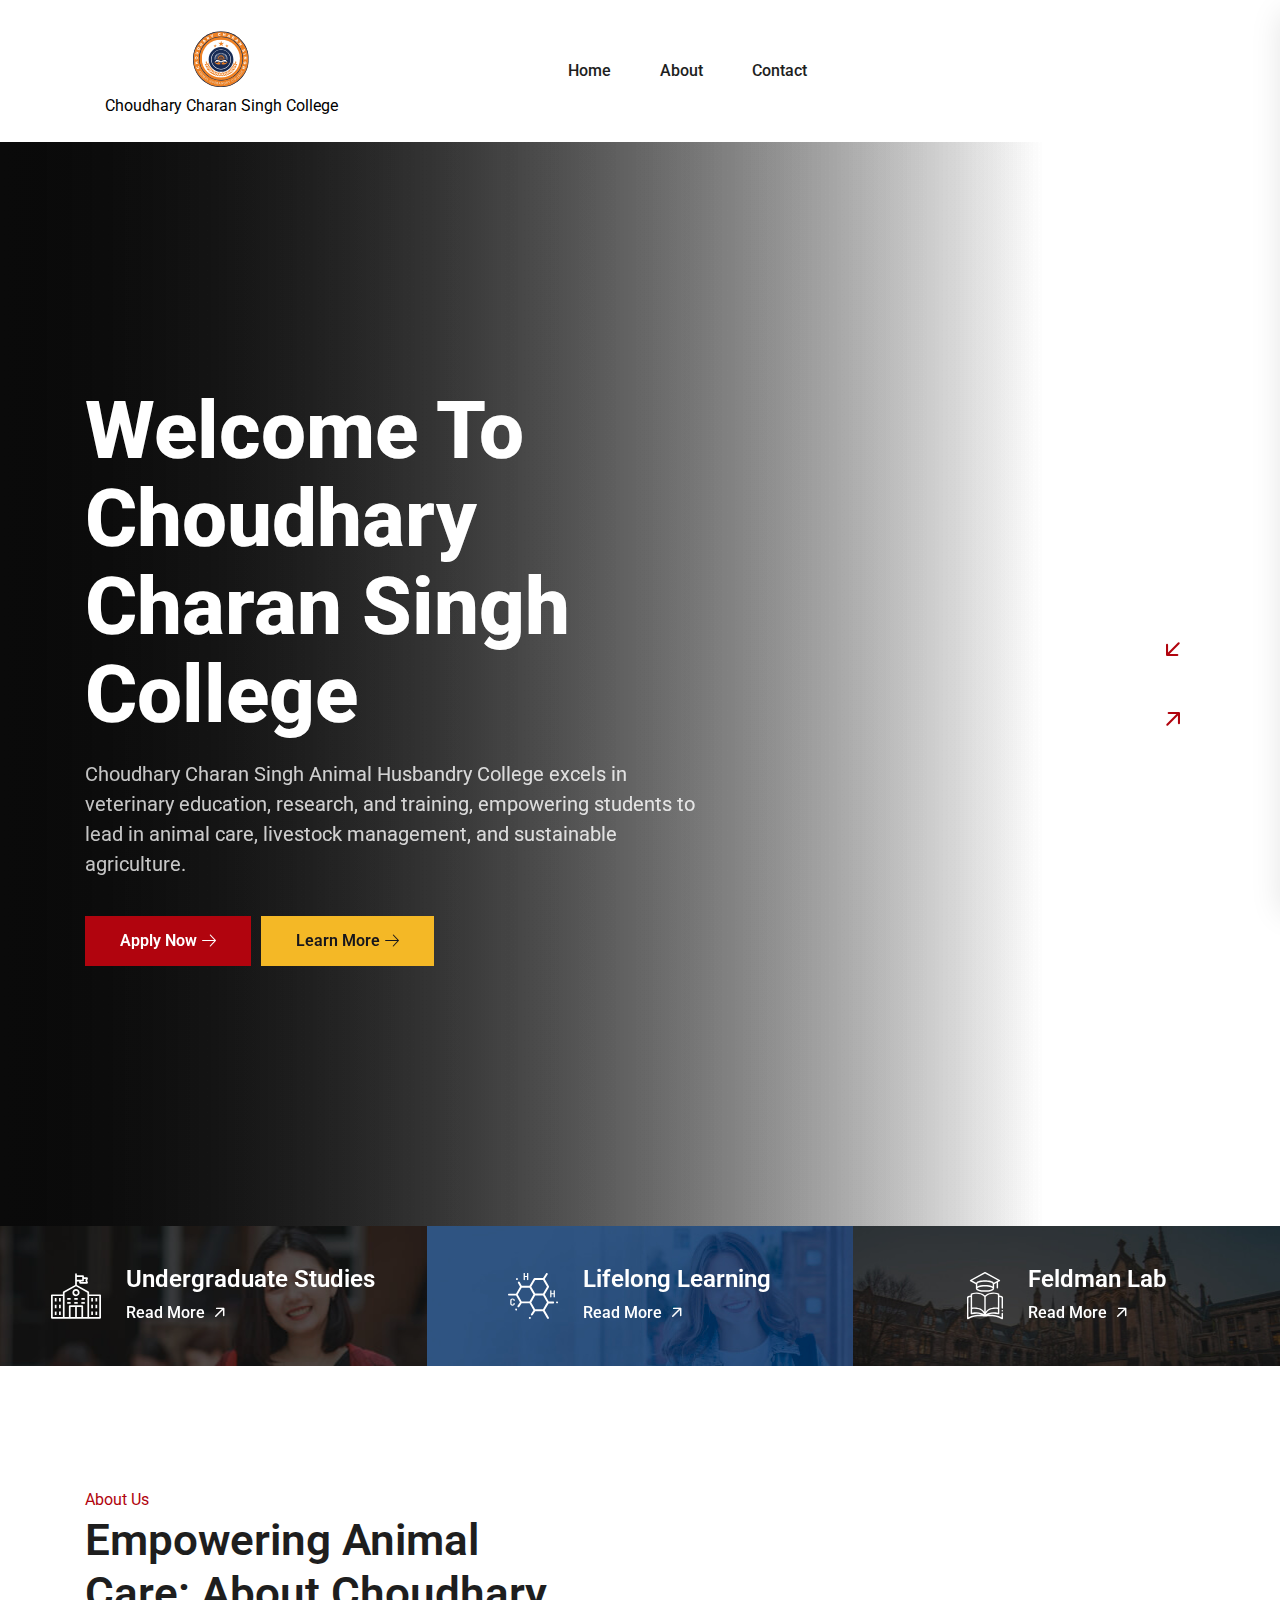
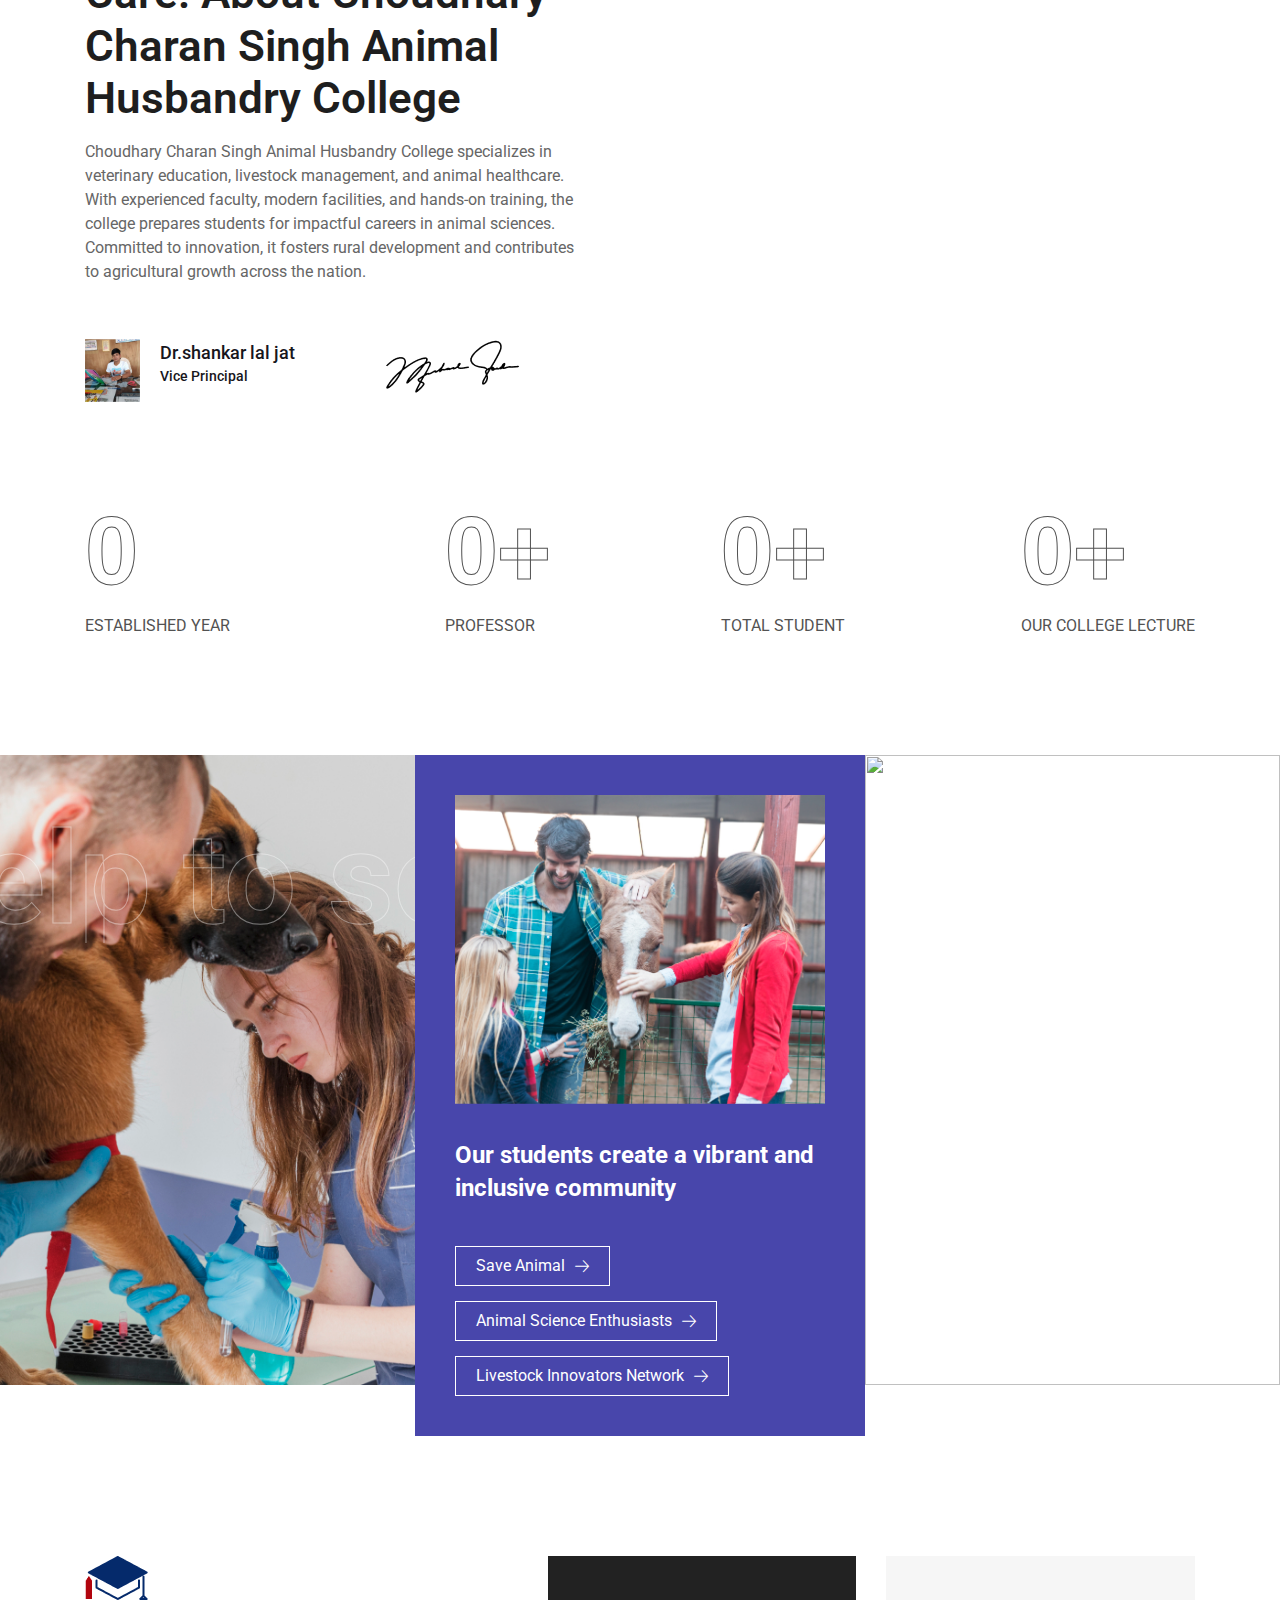
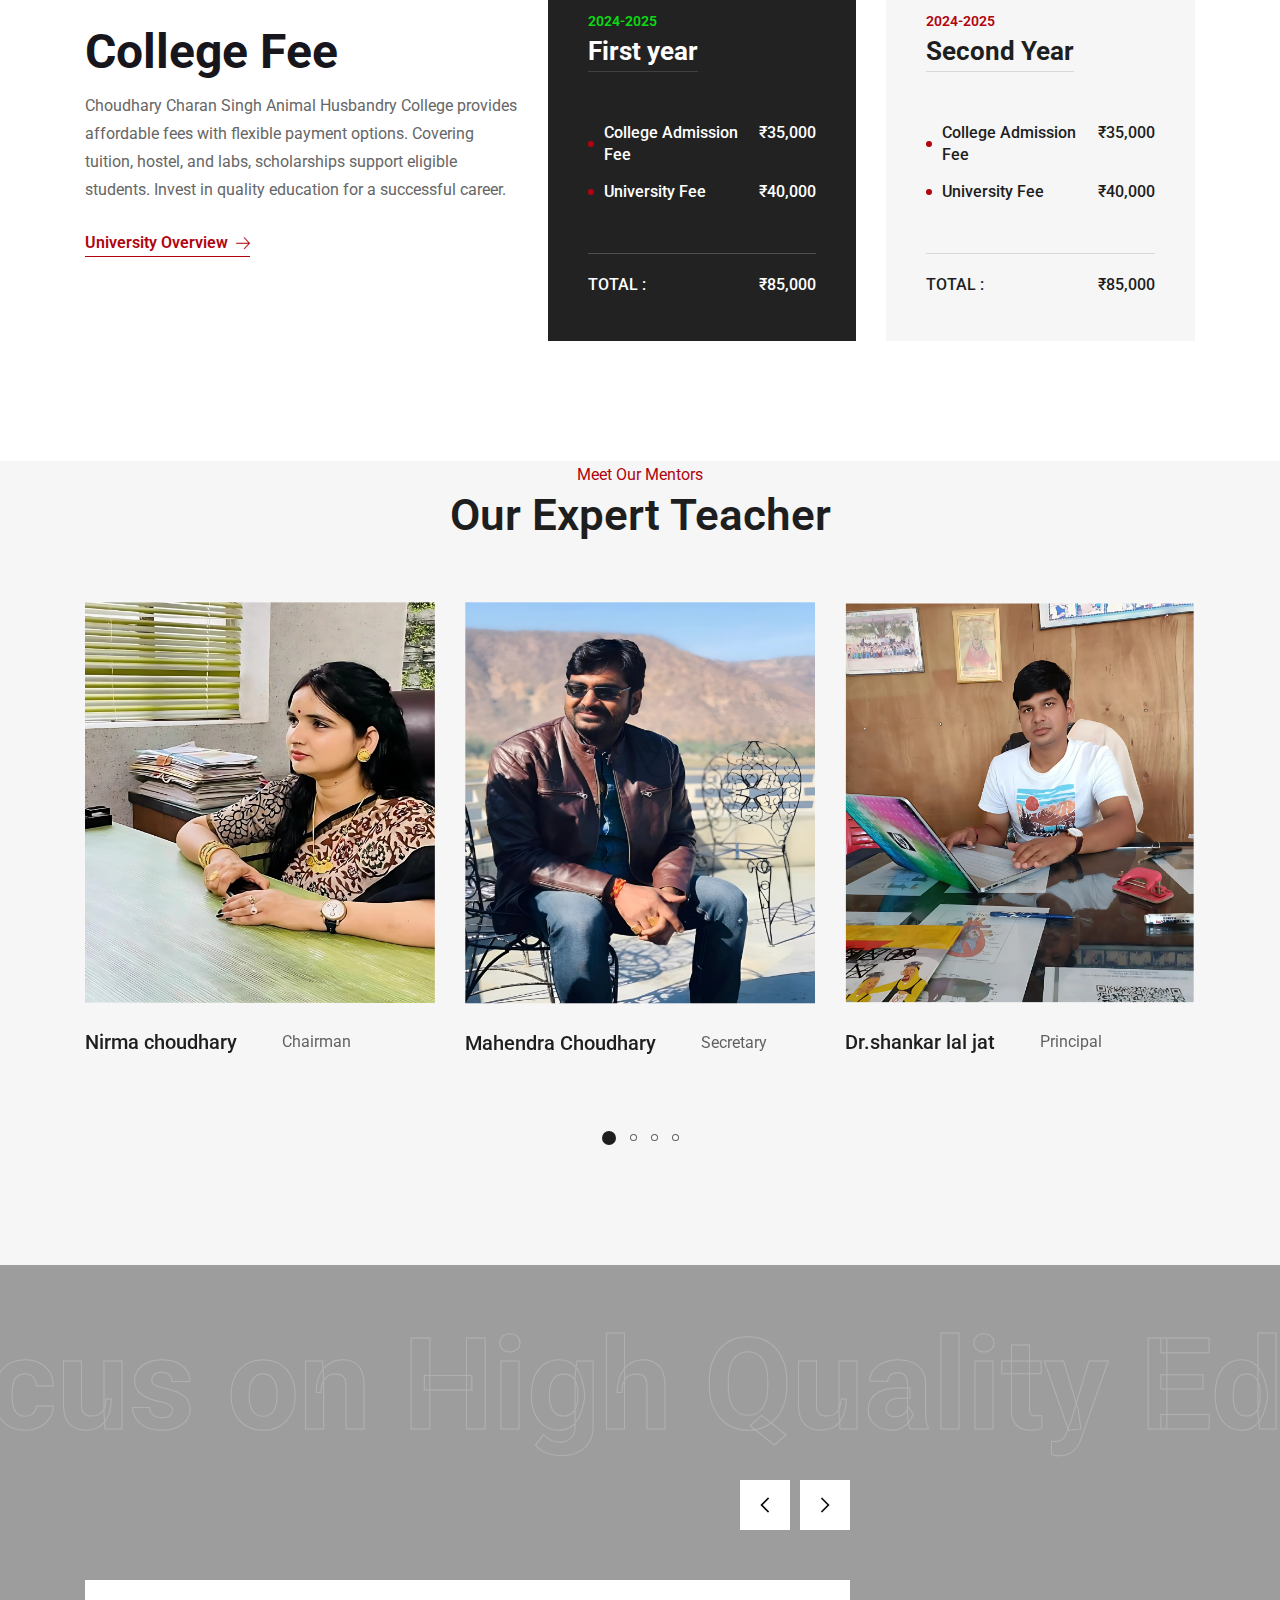
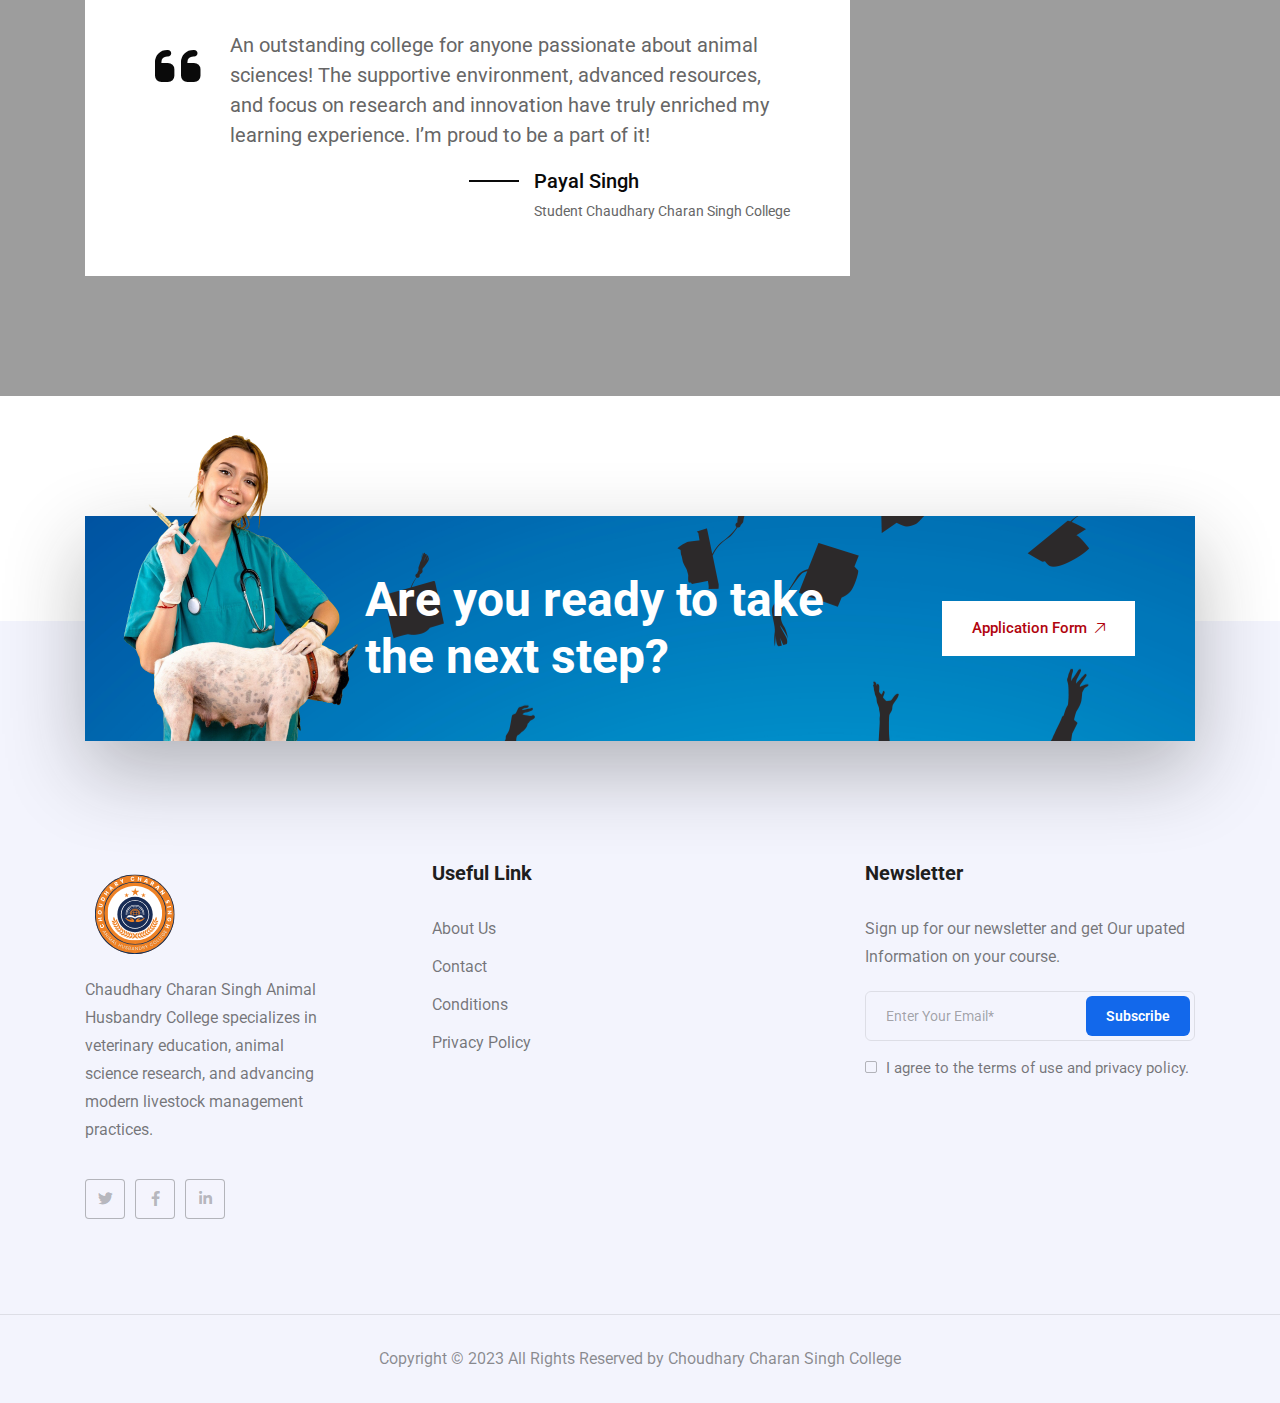
==== index.html @ c20342ef "first commit" ====
<!Doctype html>
<html class="no-js" lang="zxx">
    <head>
        <meta charset="utf-8">
        <meta http-equiv="x-ua-compatible" content="ie=edge">
        <title>School University & Online Education Template | Eduan - eLearning Education</title>
        <meta name="description" content="">
        <meta name="viewport" content="width=device-width, initial-scale=1">
		<link rel="shortcut icon" type="image/x-icon" href="assets/img/favicon.svg">
        <!-- Place favicon.ico in the root directory -->

		<!-- CSS here -->
        <link rel="stylesheet" href="assets/css/bootstrap.min.css">
        <link rel="stylesheet" href="assets/css/animate.min.css">
        <link rel="stylesheet" href="assets/css/magnific-popup.css">
        <link rel="stylesheet" href="assets/css/fontawesome-all.min.css">
        <link rel="stylesheet" href="assets/css/odometer.min.css">
        <link rel="stylesheet" href="assets/css/nice-select.css">
        <link rel="stylesheet" href="assets/css/meanmenu.css">
        <link rel="stylesheet" href="assets/css/swiper-bundle.min.css">
        <link rel="stylesheet" href="assets/css/main.css">
    </head>
     
    <body>
       <!-- sidebar-information-area-start -->
        <div class="sidebar-info side-info">
            <div class="sidebar-logo-wrapper mb-25">
                <div class="row align-items-center">
                    <div class="col-xl-6 col-8">
                        <div class="sidebar-logo">
                            <a href="index.html"><img src="assets/img/logo/logo.svg" height="50" width="50" alt="logo-img"></a>
                        </div>
                    </div>
                    <div class="col-xl-6 col-4">
                        <div class="sidebar-close-wrapper text-end">
                            <button class="sidebar-close side-info-close"><i class="fal fa-times"></i></button>
                        </div>
                    </div>
                </div>
            </div>
            <div class="sidebar-menu-wrapper fix">
                <div class="mobile-menu"></div>
            </div>
        </div>
        <div class="offcanvas-overlay"></div>
        <!-- sidebar-information-area-end -->

        <!-- header area start -->
        <header> 
            
            <div class="h2_header-area header-sticky">
                <div class="container">
                    <div class="row align-items-center">
                        <div class="col-xl-3 col-sm-7 col-6">
                            <div class="h2_header-left">
                                <div class="h2_header-logo logo">
                                    <a href="index.html"><img src="assets/img/logo/logo.svg" width="70px" height="70px" alt="">
                                        <div class="name"> Choudhary Charan Singh College</div></a>
                                
                                                                
                                </div>
                                
                            </div>
                        </div>
                        <div class="col-xl-7 d-none d-xl-block">
                            <div class="h2_header-middle">
                                <nav class="h2_main-menu mobile-menu" id="mobile-menu">
                                    <ul>
                                        <li> 
                                        <a href="index.html">Home</a></li>

                                
                                                <li><a href="about.html">About</a></li>
                            
                            
                                        <li><a href="contact.html">Contact</a></li>
                                        
                                    </ul>
                                </nav>

                                
                            </div>
                            
                        </div>
                        
                     
                    </div>
                    
                </div>
                
            </div>
        </header>
        <!-- header area end -->

        <main>
            <!-- banner area start -->
            <section class="slider-area fix">
                <div class="swiper h7_slider-active">
                    <div class="swiper-wrapper">
                        <div class="swiper-slide">
                            <div class="h7_single-banner bg-default" data-background="assets/img/about4.png">
                                <div class="container">
                                    <div class="row">
                                        <div class="col-xl-7 col-lg-8 col-md-11">
                                            <div class="h7_banner-content">
                                                <h1 class="h7_banner-content-title" data-animation="fadeInUp" data-delay="0.3s">Welcome to <br> 
                                                    Choudhary Charan Singh College</h1>
                                                <p class="h7_banner-content-text" data-animation="fadeInUp" data-delay="0.5s">Choudhary Charan Singh Animal Husbandry College excels in veterinary education, research, and training, empowering students to lead in animal care, livestock management, and sustainable agriculture.</p>
                                                <div class="h7_banner-content-btn" data-animation="fadeInUp" data-delay="0.7s">
                                                    <a href="#" class="theme-btn theme-btn-7">Apply Now<i class="fa-light fa-arrow-right"></i></a>
                                                    <a href="#" class="theme-btn theme-btn-7 theme-btn-7-yellow">Learn More<i class="fa-light fa-arrow-right"></i></a>
                                                </div>
                                            </div>
                                        </div>
                                    </div>
                                </div>
                            </div>
                        </div>
                        
                        <div class="swiper-slide">
                            <div class="h7_single-banner bg-default" data-background="assets/img/about2.jpg">
                                <div class="container">
                                    <div class="row">
                                        <div class="col-xl-7 col-lg-8 col-md-11">
                                            <div class="h7_banner-content">
                                                <h1 class="h7_banner-content-title" data-animation="fadeInUp" data-delay="0.3s">Welcome to <br> 
                                                    Choudhary Charan Singh College</h1>
                                                <p class="h7_banner-content-text" data-animation="fadeInUp" data-delay="0.5s">Choudhary Charan Singh Animal Husbandry College excels in veterinary education, research, and training, empowering students to lead in animal care, livestock management, and sustainable agriculture.</p>
                                                <div class="h7_banner-content-btn" data-animation="fadeInUp" data-delay="0.7s">
                                                    <a href="#" class="theme-btn theme-btn-7">Apply Now<i class="fa-light fa-arrow-right"></i></a>
                                                    <a href="#" class="theme-btn theme-btn-7 theme-btn-7-yellow">Learn More<i class="fa-light fa-arrow-right"></i></a>
                                                </div>
                                            </div>
                                        </div>
                                    </div>
                                </div>
                            </div>
                        </div>
                      
                    </div>
                    <div class="h7_slider-navigation d-none d-md-grid">
                        <div class="h7_slider-prev"><i class="fa-regular fa-arrow-down-left"></i>
                        </div>
                        <div class="h7_slider-next"><i class="fa-regular fa-arrow-up-right"></i>
                        </div>
                    </div>
                </div>
            </section>
            <!-- banner area end -->

            <!-- slider Dot start -->
            <section class="h7_slider-thumb">
                <div class="swiper h7_slider-active-nav">
                    <div class="swiper-wrapper">
                        <div class="swiper-slide">
                            <div class="h7_slider-thumb-item" data-background="assets/img/Pastedimage.png">
                                <div class="h7_slider-thumbs-icon">
                                    <svg width="50" height="50" viewBox="0 0 50 50" fill="none" xmlns="http://www.w3.org/2000/svg">
                                        <path d="M49.1379 23.3963H38.1121V21.267C38.1115 20.956 37.9435 20.6693 37.6724 20.517L25.8621 13.879V10.4997H28.1983V11.7842C28.1983 12.2603 28.5843 12.6463 29.0603 12.6463H36.1034C36.5795 12.6461 36.9653 12.26 36.9652 11.7839C36.9652 11.6841 36.9477 11.5851 36.9138 11.4911L36.2069 9.48249L36.9224 7.51697C37.0843 7.06924 36.8526 6.57505 36.4049 6.4132C36.311 6.37926 36.212 6.36191 36.1121 6.3618H32.9052V5.1118C32.9052 4.63572 32.5192 4.24973 32.0431 4.24973H25.8621V3.19801C25.8621 2.72193 25.4761 2.33594 25 2.33594C24.5239 2.33594 24.1379 2.72193 24.1379 3.19801V13.879L12.3276 20.5084C12.0565 20.6607 11.8885 20.9474 11.8879 21.2584V23.3877H0.862069C0.385991 23.3877 0 23.7737 0 24.2497V46.8015C0 47.2775 0.385991 47.6635 0.862069 47.6635H49.1379C49.614 47.6635 50 47.2775 50 46.8015V24.2584C50 23.7823 49.614 23.3963 49.1379 23.3963ZM32.9052 9.63766L32.8707 9.60318V8.12042H34.8362L34.4828 9.22387C34.4122 9.41589 34.4122 9.62667 34.4828 9.8187L34.8879 10.9221H29.9224V10.4997H32.0431C32.5192 10.4997 32.9052 10.1137 32.9052 9.63766ZM25.8621 5.97387H31.181V7.25835V8.77559H25.8621V5.97387ZM11.8879 45.9394H1.72414V25.1204H11.8879V45.9394ZM24.1379 45.9394H19.6121V36.0946H24.1379V45.9394ZM30.3879 45.9394H25.8621V36.0946H30.3879V45.9394ZM36.4224 45.9394H32.1121V35.2325C32.1121 34.7564 31.7261 34.3704 31.25 34.3704H18.75C18.2739 34.3704 17.8879 34.7564 17.8879 35.2325V45.9394H13.5776V21.8015L25 15.3704L36.3879 21.767L36.4224 24.2497V45.9394ZM48.2759 45.9394H38.1121V25.1204H48.2759V45.9394Z" fill="currentColor"/>
                                        <path d="M25 18.0088C23.0037 18.0135 21.3879 19.6331 21.3879 21.6295C21.3927 23.6244 23.0137 25.2377 25.0086 25.2329C27.0036 25.2282 28.6168 23.6072 28.6121 21.6122C28.6073 19.6208 26.9915 18.0088 25 18.0088ZM25 23.5088C23.9573 23.504 23.1159 22.6549 23.1207 21.6122C23.1254 20.5764 23.964 19.7377 25 19.7329C26.0441 19.7377 26.8879 20.5854 26.8879 21.6295H26.8966C26.8918 22.6722 26.0427 23.5135 25 23.5088Z" fill="currentColor"/>
                                        <path d="M5.52587 27.0176H3.80173V30.4659H5.52587V27.0176Z" fill="currentColor"/>
                                        <path d="M9.77587 27.0176H8.05173V30.4659H9.77587V27.0176Z" fill="currentColor"/>
                                        <path d="M19.6465 27.0176H16.1983V28.7417H19.6465V27.0176Z" fill="currentColor"/>
                                        <path d="M26.7241 27.0176H23.2759V28.7417H26.7241V27.0176Z" fill="currentColor"/>
                                        <path d="M33.8017 27.0176H30.3534V28.7417H33.8017V27.0176Z" fill="currentColor"/>
                                        <path d="M19.6465 31.0342H16.1983V32.7583H19.6465V31.0342Z" fill="currentColor"/>
                                        <path d="M26.7241 31.0342H23.2759V32.7583H26.7241V31.0342Z" fill="currentColor"/>
                                        <path d="M33.8017 31.0342H30.3534V32.7583H33.8017V31.0342Z" fill="currentColor"/>
                                        <path d="M5.52587 33.8018H3.80173V37.25H5.52587V33.8018Z" fill="currentColor"/>
                                        <path d="M9.77587 33.8018H8.05173V37.25H9.77587V33.8018Z" fill="currentColor"/>
                                        <path d="M5.52587 40.5947H3.80173V44.043H5.52587V40.5947Z" fill="currentColor"/>
                                        <path d="M9.77587 40.5947H8.05173V44.043H9.77587V40.5947Z" fill="currentColor"/>
                                        <path d="M41.9483 27.0176H40.2241V30.4659H41.9483V27.0176Z" fill="currentColor"/>
                                        <path d="M46.1983 27.0176H44.4741V30.4659H46.1983V27.0176Z" fill="currentColor"/>
                                        <path d="M41.9483 33.8018H40.2241V37.25H41.9483V33.8018Z" fill="currentColor"/>
                                        <path d="M46.1983 33.8018H44.4741V37.25H46.1983V33.8018Z" fill="currentColor"/>
                                        <path d="M41.9483 40.5947H40.2241V44.043H41.9483V40.5947Z" fill="currentColor"/>
                                        <path d="M46.1983 40.5947H44.4741V44.043H46.1983V40.5947Z" fill="currentColor"/>
                                    </svg>                                            
                                </div>
                                <div class="h7_slider-thumbs-info">
                                    <h4>Undergraduate Studies</h4>
                                    <a href="#">Read More<i class="fa-regular fa-arrow-up-right"></i></a>
                                </div>
                            </div>
                        </div>
                        <div class="swiper-slide">
                            <div class="h7_slider-thumb-item" data-background="assets/img/Pastedimage1.png">
                                <div class="h7_slider-thumbs-icon">
                                    <svg width="50" height="46" viewBox="0 0 50 46" fill="none" xmlns="http://www.w3.org/2000/svg">
                                        <path d="M49.023 28.4375C48.4848 28.4375 48.0461 28.875 48.0461 29.4133C48.0461 29.6742 48.1479 29.8829 48.3314 30.0675C48.5161 30.2522 48.7613 30.3162 49.0223 30.3162H49.023C49.5613 30.3162 49.9988 29.9161 50 29.3774C50 28.8384 49.5624 28.4375 49.023 28.4375Z" fill="currentColor"/>
                                        <path d="M45.1168 28.4344L40.6784 28.4317L36.7321 21.5851L40.9405 14.3066C41.1152 14.0041 41.1156 13.6318 40.9412 13.3297L36.7466 6.05392L39.6343 1.50031C39.9231 1.04446 39.7881 0.440971 39.3322 0.152199C38.8767 -0.136955 38.2732 -0.00191499 37.9841 0.453941L35.0712 5.0312L26.5961 5.01517H26.5957C26.2466 5.01517 25.9243 5.21125 25.75 5.51299L21.5385 12.7823L13.7253 12.7632L11.6913 9.03739C11.5204 8.72306 11.1912 8.52966 10.8326 8.52966C10.6705 8.52966 10.5091 8.57124 10.3657 8.64944C10.1368 8.77456 9.97009 8.98093 9.89647 9.23194C9.82246 9.48218 9.85069 9.74578 9.97582 9.97542L12.0171 13.7096L8.00781 20.6451H0.976944C0.437164 20.6451 0 21.0827 0 21.6221C0 22.1615 0.437164 22.599 0.976944 22.599H8.08487L11.9751 29.3556L9.58405 32.8026C9.43565 33.0162 9.37882 33.2779 9.42497 33.5338C9.47189 33.791 9.61533 34.0153 9.82933 34.1637C9.99336 34.2781 10.1856 34.3391 10.3851 34.3391C10.7056 34.3391 11.0065 34.1831 11.1889 33.9203L13.6677 30.3512L21.5351 30.3566L25.47 37.1822L23.0549 41.077C22.7718 41.5352 22.9134 42.1387 23.3707 42.4221C23.526 42.5178 23.7038 42.5686 23.8846 42.5686C24.2252 42.5686 24.5369 42.3958 24.7158 42.1066L27.1683 38.1493L34.9556 38.163L39.1796 45.4899C39.3608 45.8038 39.6889 45.9789 40.0269 45.9789C40.1924 45.9789 40.3603 45.937 40.514 45.8485C40.9813 45.5788 41.1419 44.9814 40.8722 44.5141L36.6795 37.2417L40.6414 30.3856L45.1157 30.3882C45.6539 30.3882 46.0915 29.9507 46.0926 29.4124C46.0926 29.1515 45.9911 28.9062 45.8065 28.7216C45.6226 28.537 45.3774 28.4355 45.1168 28.4344ZM27.1587 6.98966L35.0338 6.99462L38.9671 13.8168L35.0468 20.5971L27.1717 20.5921L23.2388 13.7695L27.1587 6.98966ZM21.5153 28.4038L13.6734 28.3989L9.74007 21.5763L13.6822 14.7591L21.5126 14.764L25.4517 21.5958L21.5153 28.4038ZM35.025 36.1904L27.1503 36.1854L23.2338 29.3918L27.1706 22.583L35.0555 22.588L38.9671 29.3728L35.025 36.1904Z" fill="currentColor"/>
                                        <path d="M8.96263 7.06668H8.96377C9.1259 7.06668 9.28726 7.01862 9.42955 6.94041C9.65919 6.81529 9.82551 6.60625 9.89952 6.356C9.97276 6.105 9.94453 5.83987 9.81941 5.61137C9.64851 5.29666 9.3193 5.10059 8.96186 5.10059C8.79974 5.10059 8.63762 5.1414 8.49495 5.22037C8.2653 5.34473 8.09822 5.55148 8.02498 5.80135C7.95173 6.05235 7.97996 6.32205 8.10508 6.55055C8.27598 6.86526 8.60519 7.06668 8.96263 7.06668Z" fill="currentColor"/>
                                        <path d="M8.71468 35.7694C8.55065 35.655 8.35801 35.5947 8.15773 35.5947C7.8373 35.5947 7.53746 35.7519 7.35474 36.0147C7.04804 36.4572 7.15752 37.0668 7.60003 37.3747C7.76406 37.4887 7.9567 37.5494 8.15697 37.5494C8.47741 37.5494 8.77724 37.3922 8.95997 37.1294C9.26667 36.6869 9.15718 36.0773 8.71468 35.7694Z" fill="currentColor"/>
                                        <path d="M22.3419 44.083C22.1867 43.9873 22.0089 43.9365 21.8281 43.9365C21.4871 43.9365 21.1765 44.1097 20.9969 44.3985C20.8592 44.6205 20.8161 44.8829 20.8756 45.1374C20.9355 45.3911 21.0907 45.607 21.3124 45.7439C21.4676 45.8393 21.6446 45.8904 21.8262 45.8904C22.1672 45.8904 22.4777 45.7172 22.6574 45.4285C22.7951 45.2064 22.8382 44.9447 22.7787 44.6907C22.7181 44.4366 22.5636 44.2211 22.3419 44.083Z" fill="currentColor"/>
                                        <path d="M15.7951 7.04967C15.9187 7.12138 16.0622 7.15724 16.238 7.15724C16.4074 7.15724 16.5653 7.12138 16.692 7.04967C16.819 6.97795 16.8918 6.88029 16.8918 6.7567V3.94031H19.041V6.7567C19.041 6.88029 19.1154 6.97795 19.2394 7.04967C19.363 7.12138 19.519 7.15724 19.6949 7.15724C19.8643 7.15724 20.0031 7.12138 20.1301 7.04967C20.2572 6.97795 20.311 6.88029 20.311 6.7567V0.403702C20.311 0.273621 20.2618 0.175583 20.1382 0.110352C20.0142 0.0455018 19.8707 0.0126953 19.6949 0.0126953C19.519 0.0126953 19.3596 0.0455018 19.2364 0.110352C19.1124 0.175583 19.041 0.273621 19.041 0.403702V2.96336H16.8922V0.403702C16.8922 0.273621 16.8175 0.175583 16.6939 0.110352C16.5703 0.0455018 16.4139 0.0126953 16.238 0.0126953C16.0622 0.0126953 15.9218 0.0455018 15.7982 0.110352C15.6742 0.175583 15.6223 0.273621 15.6223 0.403702V6.75632C15.6219 6.88029 15.6711 6.97795 15.7951 7.04967Z" fill="currentColor"/>
                                        <path d="M46.7156 17.4096C46.5916 17.3443 46.4512 17.3115 46.2754 17.3115C46.0995 17.3115 45.9355 17.3443 45.8119 17.4096C45.6879 17.4744 45.612 17.5724 45.612 17.7025V20.2538H43.4628V17.7025C43.4628 17.5724 43.3949 17.4744 43.2713 17.4096C43.1473 17.3443 42.9943 17.3115 42.8185 17.3115C42.6426 17.3115 42.4977 17.3443 42.3737 17.4096C42.2501 17.4744 42.1929 17.5724 42.1929 17.7025V24.0551C42.1929 24.1791 42.2486 24.2768 42.3722 24.3485C42.4961 24.4202 42.6426 24.4561 42.8189 24.4561C42.9879 24.4561 43.1408 24.4202 43.2679 24.3485C43.3949 24.2768 43.4628 24.1791 43.4628 24.0551V21.2307H45.612V24.0555C45.612 24.1791 45.6929 24.2768 45.8165 24.3485C45.9404 24.4202 46.0995 24.4561 46.2757 24.4561C46.4447 24.4561 46.579 24.4202 46.7057 24.3485C46.8327 24.2768 46.8819 24.1791 46.8819 24.0555V17.7025C46.8819 17.5724 46.8392 17.4744 46.7156 17.4096Z" fill="currentColor"/>
                                        <path d="M4.52193 26.5381C4.69778 26.5381 4.84389 26.5625 4.97435 26.6113C5.10481 26.6602 5.19904 26.7189 5.26427 26.7872C5.3295 26.8559 5.38138 26.9406 5.4241 27.0416C5.46606 27.1427 5.49162 27.224 5.50116 27.2858C5.51108 27.348 5.51871 27.4212 5.52519 27.5059C5.53168 27.7729 5.74339 27.9064 6.16034 27.9064C6.38846 27.9064 6.55135 27.8626 6.649 27.7744C6.74666 27.6863 6.79549 27.5219 6.79549 27.2808C6.79549 26.7208 6.57881 26.2711 6.14546 25.9323C5.71211 25.5936 5.15364 25.4238 4.46928 25.4238C3.79828 25.4238 3.26765 25.605 2.85071 25.9663C2.43376 26.3279 2.23883 26.8932 2.23883 27.6619V30.389C2.23883 31.1577 2.43224 31.723 2.84613 32.0847C3.25964 32.4459 3.79523 32.6271 4.46661 32.6271C5.15707 32.6271 5.71555 32.4509 6.1489 32.0992C6.58224 31.7475 6.79739 31.2782 6.79739 30.6919C6.79739 30.4508 6.7459 30.2864 6.64481 30.1983C6.54372 30.1106 6.37892 30.0663 6.1508 30.0663C5.75331 30.0663 5.54465 30.1998 5.52519 30.4669C5.51871 30.6038 5.50383 30.7198 5.48132 30.814C5.45844 30.9086 5.41571 31.0162 5.35391 31.1367C5.29211 31.2573 5.19102 31.35 5.05103 31.4152C4.91103 31.4804 4.75005 31.5128 4.54138 31.5128C3.84406 31.5128 3.50912 31.1382 3.50912 30.389V27.6623C3.50874 26.9131 3.83757 26.5381 4.52193 26.5381Z" fill="currentColor"/>
                                    </svg>                                     
                                </div>
                                <div class="h7_slider-thumbs-info">
                                    <h4>Lifelong Learning</h4>
                                    <a href="#">Read More<i class="fa-regular fa-arrow-up-right"></i></a>
                                </div>
                            </div>
                        </div>
                        <div class="swiper-slide">
                            <div class="h7_slider-thumb-item" data-background="assets/img/Pastedimage2.png">
                                <div class="h7_slider-thumbs-icon">
                                    <svg width="36" height="48" viewBox="0 0 36 48" fill="none" xmlns="http://www.w3.org/2000/svg">
                                        <path d="M3.19926 9.13782L8.8663 12.1917V16.0201C8.8663 16.075 8.8859 16.1237 8.89765 16.1751C8.88554 16.2552 8.8663 16.3331 8.8663 16.4164C8.8663 18.7171 13.6011 19.7647 18.0001 19.7647C22.3991 19.7647 27.1339 18.7171 27.1339 16.4164C27.1339 16.3333 27.1146 16.2553 27.1025 16.1754C27.1144 16.1239 27.1339 16.0752 27.1339 16.0203V12.1919L29.656 10.8327V15.7676C29.656 16.1612 29.9761 16.4808 30.3692 16.4808C30.7623 16.4808 31.0824 16.1612 31.0824 15.7676V10.0775C31.0824 10.0733 31.0801 10.0695 31.0799 10.0654L32.8009 9.13799C33.0323 9.0144 33.1765 8.7722 33.1765 8.51003C33.1765 8.24786 33.0321 8.00673 32.8009 7.88206L18.3374 0.086276C18.1287 -0.0287587 17.8713 -0.0287587 17.6625 0.086276L3.19926 7.88206C2.96789 8.00655 2.82361 8.24786 2.82361 8.50985C2.82361 8.77184 2.96789 9.01422 3.19926 9.13782ZM25.7077 14.5132C23.9738 13.532 20.9173 13.0679 18.0003 13.0679C15.0832 13.0679 12.0265 13.532 10.2929 14.5132V11.5953C10.2929 11.0205 12.9142 9.67429 18.0003 9.67429C23.0863 9.67429 25.7077 11.0206 25.7077 11.5953V14.5132ZM18.0003 18.3383C12.9141 18.3383 10.2929 16.991 10.2929 16.4164C10.2929 15.8418 12.9141 14.4943 18.0003 14.4943C23.0865 14.4943 25.7077 15.8416 25.7077 16.4162C25.7077 16.9909 23.0865 18.3383 18.0003 18.3383ZM18.0003 1.52412L30.9609 8.51003L26.8686 10.7155C25.8241 9.02831 21.7913 8.24786 18.0003 8.24786C14.2092 8.24786 10.1767 9.02831 9.13206 10.7153L5.03959 8.50985L18.0003 1.52412Z" fill="currentColor"/>
                                        <path d="M35.0125 38.1708C34.9419 38.206 34.854 38.2595 34.7833 38.3121C34.6592 38.4533 34.5884 38.6299 34.5884 38.8236C34.5884 39.0001 34.659 39.1767 34.7833 39.318C34.9246 39.4584 35.1004 39.529 35.2951 39.529C35.471 39.529 35.6485 39.4584 35.7899 39.318C35.9295 39.1767 36.0001 39.0001 36.0001 38.8236C36.0001 38.6297 35.9295 38.4532 35.7899 38.3121C35.5952 38.1182 35.278 38.0648 35.0125 38.1708Z" fill="currentColor"/>
                                        <path d="M35.2895 40.7599C34.898 40.7599 34.5793 41.0803 34.5793 41.4749V45.3109C30.1357 42.8511 24.6104 42.6067 21.1608 42.7542C23.3731 41.8438 26.8724 41.0937 31.4199 42.3471C31.6364 42.4082 31.8615 42.3601 32.0366 42.2257C32.2132 42.0903 32.3172 41.8799 32.3172 41.6573V25.0535C33.4452 25.1316 34.2116 25.4529 34.5793 25.663V36.0962C34.5793 36.4908 34.898 36.8112 35.2895 36.8112C35.6809 36.8112 35.9996 36.4908 35.9996 36.0962V25.2779C35.9996 25.0622 35.9026 24.8588 35.7364 24.7227C35.6818 24.6778 34.494 23.7546 32.3173 23.6167V22.2111C32.3173 21.9291 32.1528 21.6741 31.8982 21.559C31.8174 21.5198 23.9847 18.0987 17.9998 23.592C12.0166 18.1021 4.18424 21.5223 4.10159 21.559C3.84689 21.6743 3.68248 21.9291 3.68248 22.2111V23.6158C1.5085 23.7515 0.319436 24.6778 0.263211 24.7227C0.0968416 24.859 0 25.0622 0 25.2779V46.5792C0 46.843 0.14544 47.0856 0.375838 47.2095C0.479775 47.2662 0.595772 47.2942 0.710173 47.2942C0.846923 47.2942 0.985623 47.254 1.10339 47.1746C7.51394 42.8663 17.7886 44.4455 17.8891 44.4613C17.9115 44.4654 17.9324 44.4573 17.9546 44.4591C17.97 44.46 17.9847 44.4691 18 44.4691C18.0158 44.4691 18.0305 44.46 18.0461 44.459C18.0681 44.4573 18.0889 44.465 18.1109 44.4613C18.213 44.4455 28.4878 42.8681 34.8966 47.1746C35.0144 47.254 35.1529 47.2942 35.2898 47.2942C35.4042 47.2942 35.5202 47.2663 35.6242 47.2095C35.8546 47.0856 36 46.8428 36 46.5792V41.4747C35.9996 41.0803 35.6811 40.7599 35.2895 40.7599ZM5.10265 36.9667C13.9919 36.0077 16.4559 40.389 17.0887 42.2781C15.5946 41.4093 12.9311 40.2543 9.2805 40.2543C8.004 40.2543 6.60795 40.3957 5.10265 40.7406V36.9667ZM18.9104 42.2809C19.5427 40.3934 22.0069 36.008 30.897 36.9667V40.7406C25.0806 39.4069 20.9248 41.108 18.9104 42.2809ZM30.897 22.6949V35.5348C23.7619 34.8064 20.3265 37.3668 18.71 39.6786V24.8504C23.3503 20.3307 29.2739 22.0871 30.897 22.6949ZM17.2896 24.8502V39.6847C15.6721 37.3724 12.2351 34.8078 5.10265 35.5346V22.6947C6.72732 22.0871 12.6512 20.3325 17.2896 24.8502ZM1.42017 45.3109V25.6639C1.79033 25.4516 2.56205 25.1318 3.6823 25.0535V41.6573C3.6823 41.8799 3.78623 42.0903 3.96289 42.2257C4.13777 42.3601 4.36817 42.4082 4.57959 42.3471C9.12833 41.092 12.6295 41.8436 14.8422 42.7553C11.3924 42.6077 5.86443 42.8513 1.42017 45.3109Z" fill="currentColor"/>
                                    </svg>                              
                                </div>
                                <div class="h7_slider-thumbs-info">
                                    <h4>Feldman Lab</h4>
                                    <a href="#">Read More<i class="fa-regular fa-arrow-up-right"></i></a>
                                </div>
                            </div>
                        </div>
                        <div class="swiper-slide">
                            <div class="h7_slider-thumb-item" data-background="assets/img/Pastedimage3.png">
                                <div class="h7_slider-thumbs-icon">
                                    <svg width="46" height="46" viewBox="0 0 46 46" fill="none" xmlns="http://www.w3.org/2000/svg">
                                        <path d="M42.2023 21.4688H38.8682V20.3512C38.8682 19.3377 38.1755 18.4824 37.1845 18.2713C36.3193 18.0862 35.4451 17.9353 34.5763 17.8194V13.2975L42.939 10.1809C43.656 9.91673 44.0836 9.37138 44.0836 8.7227C44.0836 8.07852 43.6569 7.53407 42.9417 7.26544L23.8571 0.154307C23.3046 -0.0514355 22.6954 -0.0514355 22.1429 0.154307L3.06006 7.26544L3.05826 7.26634C2.34221 7.53497 1.91455 8.07942 1.91455 8.7236C1.91455 9.37138 2.34311 9.91673 3.05916 10.1809L4.21635 10.6121V13.1161C3.45627 13.4063 2.91541 14.1421 2.91541 15.0028C2.91541 15.5958 3.17236 16.1285 3.58115 16.4987L2.6351 18.8175C2.48686 19.1769 2.48686 19.5902 2.6333 19.946C2.81928 20.4051 3.21189 20.6899 3.65842 20.6899H6.20998C6.59182 20.6899 6.93412 20.4806 7.14076 20.1338C7.13357 20.2056 7.12908 20.2775 7.12908 20.3512V21.4688H3.80037C2.90553 21.4688 2.17779 22.1957 2.17779 23.0887V44.3772C2.17779 45.272 2.90553 45.9998 3.80037 45.9998H42.2032C43.0962 45.9998 43.8231 45.272 43.8231 44.3772V23.0887C43.8222 22.1957 43.0953 21.4688 42.2023 21.4688ZM36.8853 19.6756C37.2124 19.7456 37.4325 20.017 37.4325 20.3512V38.965C37.4325 39.1851 37.3498 39.3603 37.1818 39.4996C37.012 39.6388 36.8242 39.6856 36.6077 39.6433C32.2278 38.7871 27.8947 38.8428 23.7187 39.8077V24.9548C26.4104 24.9018 29.1022 24.546 31.8244 23.8856C33.4461 23.4912 34.5781 22.051 34.5781 20.3835V19.2677C35.3463 19.3755 36.1199 19.512 36.8853 19.6756ZM8.56748 20.3512C8.56748 20.017 8.7876 19.7456 9.11463 19.6756C9.881 19.512 10.6546 19.3755 11.4245 19.2686V20.3817C11.4245 22.0528 12.5583 23.493 14.1818 23.8838C16.9095 24.5433 19.5985 24.8991 22.2812 24.9548V39.8077C18.1044 38.8437 13.7721 38.788 9.39494 39.6442C9.17393 39.6874 8.99064 39.6415 8.82084 39.5023C8.65014 39.3612 8.56748 39.186 8.56748 38.9659V20.3512ZM33.1415 20.3835C33.1415 21.4024 32.4758 22.2487 31.4848 22.4895C28.6574 23.1759 25.8651 23.5209 23.0692 23.5245C23.0467 23.5227 23.0233 23.5209 23 23.5209C22.9784 23.5209 22.9569 23.5227 22.9353 23.5245C20.1474 23.5173 17.3551 23.1723 14.5196 22.4868C13.5278 22.2478 12.862 21.4015 12.862 20.3808V18.4465C12.862 18.4456 12.862 18.4456 12.862 18.4447V13.8321L22.1438 17.292C22.4205 17.3953 22.7107 17.4465 23.0009 17.4465C23.2911 17.4465 23.5813 17.3953 23.858 17.292L33.1424 13.8321V20.3835H33.1415ZM3.36463 8.7236C3.39248 8.69665 3.45357 8.65173 3.56229 8.6104L22.6442 1.50017C22.8733 1.41481 23.1258 1.41481 23.3549 1.50017L42.4386 8.6104C42.5482 8.65173 42.6093 8.69665 42.6353 8.7236C42.6093 8.74966 42.5491 8.79368 42.4395 8.83411L23.3558 15.947C23.1267 16.0324 22.8742 16.0324 22.6451 15.947L5.36096 9.50434C5.25584 9.42708 5.13006 9.37767 4.9917 9.36688L3.55959 8.83321C3.45268 8.79368 3.39248 8.74966 3.36463 8.7236ZM4.936 14.4197C5.25584 14.4197 5.51639 14.6811 5.51639 15.0028C5.51639 15.3226 5.25584 15.5832 4.936 15.5832C4.61436 15.5832 4.35291 15.3226 4.35291 15.0028C4.35291 14.6811 4.61436 14.4197 4.936 14.4197ZM4.00971 19.2533L4.92072 17.0198H4.936C4.936 17.0198 4.94588 17.0198 4.95127 17.0198L5.86229 19.2533H4.00971ZM7.236 18.8193L6.28904 16.4969C6.69693 16.1276 6.95299 15.594 6.95299 15.0028C6.95299 14.1421 6.41303 13.4063 5.65385 13.1161V11.1467L11.4245 13.2975V17.8185C10.5548 17.9344 9.67975 18.0853 8.81455 18.2704C8.14971 18.4124 7.62143 18.8436 7.34381 19.4177C7.3492 19.2138 7.31416 19.0089 7.236 18.8193ZM42.3856 44.3772C42.3856 44.4778 42.302 44.5632 42.2023 44.5632H3.80037C3.69975 44.5632 3.61439 44.4778 3.61439 44.3772V23.0887C3.61439 22.9908 3.70154 22.9054 3.80037 22.9054H7.13178V38.965C7.13178 39.6119 7.4067 40.1959 7.90982 40.6109C8.41025 41.0197 9.03557 41.177 9.67166 41.053C14.0345 40.1995 18.3452 40.2938 22.4852 41.3324C22.6586 41.3755 22.8293 41.3971 23.0009 41.3971C23.1725 41.3971 23.3441 41.3755 23.5193 41.3324C27.6593 40.2938 31.97 40.1995 36.3319 41.053C36.9662 41.1779 37.5915 41.0206 38.0937 40.6091C38.5933 40.1959 38.8691 39.6128 38.8691 38.965V22.9054H42.2032C42.3029 22.9054 42.3865 22.989 42.3865 23.0887V44.3772H42.3856ZM10.4928 27.3159C10.4362 26.9233 10.7094 26.5594 11.102 26.5028C12.7237 26.2701 14.357 26.1641 15.9562 26.1874C16.3524 26.1928 16.6696 26.5199 16.6642 26.9161C16.6588 27.3132 16.33 27.6258 15.9356 27.624C14.4109 27.6016 12.853 27.7031 11.3059 27.925C11.2718 27.9295 11.2367 27.9322 11.2035 27.9322C10.8513 27.9331 10.544 27.6743 10.4928 27.3159ZM10.4928 31.2402C10.4362 30.8476 10.7094 30.4838 11.102 30.4281C14.0147 30.0112 16.9229 30.004 19.7467 30.4047C20.1394 30.4604 20.4125 30.8243 20.3568 31.2169C20.3011 31.6095 19.9372 31.8826 19.5446 31.8269C16.8556 31.4451 14.083 31.4523 11.305 31.8494C11.2709 31.8539 11.2367 31.8566 11.2026 31.8566C10.8513 31.8575 10.544 31.5987 10.4928 31.2402ZM10.4928 35.1619C10.4371 34.7693 10.7103 34.4054 11.1029 34.3497C14.0183 33.9356 16.9265 33.9284 19.7476 34.3291C20.1403 34.3848 20.4134 34.7486 20.3577 35.1413C20.302 35.5339 19.9381 35.8079 19.5455 35.7513C16.8592 35.3695 14.0866 35.3766 11.305 35.772C11.2709 35.7765 11.2367 35.7791 11.2035 35.7791C10.8504 35.7791 10.5431 35.5204 10.4928 35.1619ZM34.898 26.5037C35.2906 26.5594 35.5637 26.9233 35.5071 27.3159C35.4559 27.6743 35.1487 27.9331 34.7974 27.9331C34.7632 27.9331 34.7291 27.9304 34.6949 27.9259C33.146 27.7049 31.5971 27.6034 30.0913 27.6222C29.6951 27.6249 29.369 27.3105 29.3636 26.9134C29.3582 26.5172 29.6754 26.191 30.0725 26.1856C31.6528 26.165 33.2754 26.2719 34.898 26.5037ZM25.6432 31.2169C25.5875 30.8243 25.8606 30.4604 26.2532 30.4047C29.077 30.0031 31.9862 30.0112 34.898 30.4281C35.2906 30.4847 35.5637 30.8476 35.5071 31.2402C35.4559 31.5987 35.1487 31.8566 34.7974 31.8566C34.7632 31.8566 34.7291 31.8539 34.6949 31.8494C31.917 31.4523 29.1444 31.4442 26.4554 31.8269C26.0628 31.8835 25.6989 31.6095 25.6432 31.2169ZM35.5071 35.1619C35.4559 35.5204 35.1487 35.7791 34.7974 35.7791C34.7641 35.7791 34.73 35.7765 34.6958 35.772C31.9143 35.3766 29.1417 35.3704 26.4554 35.7513C26.0628 35.8079 25.6989 35.5339 25.6432 35.1413C25.5875 34.7486 25.8606 34.3848 26.2532 34.3291C29.0734 33.9284 31.9826 33.9356 34.898 34.3497C35.2906 34.4054 35.5637 34.7693 35.5071 35.1619Z" fill="currentColor"/>
                                    </svg>                                
                                </div>
                                <div class="h7_slider-thumbs-info">
                                    <h4>Graduate Studies</h4>
                                    <a href="#">Read More<i class="fa-light fa-arrow-up-right"></i></a>
                                </div>
                            </div>
                        </div>
                    </div>
                </div>
            </section>
            <!-- slider Dot end -->

            <!-- about area start -->
            <section class="h7_about-area pt-120 pb-50">
                <div class="container">
                    <div class="row">
                        <div class="col-xl-6 col-lg-6">
                            <div class="h7_about-wrap mb-50 mr-70">
                                <div class="section-area-6 mb-55">
                                    <span class="section-subtitle">About Us</span>
                                    <h2 class="section-title mb-15">Empowering Animal Care: About Choudhary Charan Singh Animal Husbandry College</h2>
                                    <p class="section-text">Choudhary Charan Singh Animal Husbandry College specializes in veterinary education, livestock management, and animal healthcare. With experienced faculty, modern facilities, and hands-on training, the college prepares students for impactful careers in animal sciences. Committed to innovation, it fosters rural development and contributes to agricultural growth across the nation.

                                    </p>
                                </div>
                                <div class="h7_about-content">
                                    <div class="h7_about-admin">
                                        <div class="h7_about-admin-img">
                                            <img src="assets/img/h3.png" alt="">
                                        </div>
                                        <div class="h7_about-admin-info">
                                            <h5>Dr.shankar lal jat</h5>
                                            <span>Vice Principal</span>
                                        </div>
                                    </div>
                                    <div class="h7_about-signature">
                                        <img src="assets/img/about/7/signature.png" alt="">
                                    </div>
                                </div>
                            </div>
                        </div>
                        <div class="col-xl-6 col-lg-6">
                            <div class="h7_about-img w_img mb-50">
                                <img src="assets/img/about3.png" alt="">
                            </div>
                        </div>
                    </div>
                </div>
            </section>
            <!-- about area end -->

          
            <!-- Program area end -->

            <!-- apply area start -->
           
            <!-- apply area end -->

            <!-- counter area start -->
            <div class="h7_counter-area pb-105">
                <div class="container">
                    <div class="row justify-content-center">
                        <div class="col-xl-3 col-lg-4 col-md-6 col-sm-6">
                            <div class="h7_counter-item justify-content-xl-start justify-content-center mb-10">
                                <div class="h7_counter-info">
                                    <h3 class="h7_counter-info-title">
                                        <span class="odometer count_one" data-count="2025">00</span>
                                    </h3>
                                    <span class="h7_counter-info-text">Established year</span>
                                </div>
                            </div>
                        </div>
                        <div class="col-xl-3 col-lg-4 col-md-6 col-sm-6">
                            <div class="h7_counter-item justify-content-center mb-10">
                                <div class="h7_counter-info">
                                    <h3 class="h7_counter-info-title">
                                        <span class="odometer count_one" data-count="4">00</span>
                                        <span>+</span>
                                    </h3>
                                    <span class="h7_counter-info-text">Professor</span>
                                </div>
                            </div>
                        </div>
                        <div class="col-xl-3 col-lg-4 col-md-6 col-sm-6">
                            <div class="h7_counter-item justify-content-center mb-10">
                                <div class="h7_counter-info">
                                    <h3 class="h7_counter-info-title">
                                        <span class="odometer count_one" data-count="100">00</span>
                                        <span>+</span>
                                    </h3>
                                    <span class="h7_counter-info-text">Total Student</span>
                                </div>
                            </div>
                        </div>
                        <div class="col-xl-3 col-lg-4 col-md-6 col-sm-6">
                            <div class="h7_counter-item justify-content-xl-end justify-content-center mb-10">
                                <div class="h7_counter-info">
                                    <h3 class="h7_counter-info-title">
                                        <span class="odometer count_one" data-count="45">00</span>
                                        <span>+</span>
                                    </h3>
                                    <span class="h7_counter-info-text">Our College Lecture</span>
                                </div>
                            </div>
                        </div>
                    </div>
                </div>
            </div>
            <!-- counter area end -->

            <!-- campus area start -->
            <section class="h6_campus-area fix">
                <div class="h6_campus-wrap">
                    <div class="h6_campus-item-1">
                        <img src="assets/img/community.png" alt="">
                        <div class="campus-text-wrap">
                            <div class="campus-text-ticker" id="campus-text-ticker">
                                <h1 class="h6_campus-title">Help to society and save Animal</h1>
                            </div>
                        </div>
                    </div>
                    <div class="h6_campus-item-2">
                        <img src="assets/img/groupstudent.png">
                        <h4>Our students create a vibrant
                            and inclusive community</h4>
                        <ul>
                            <li><a href="#">Save Animal <i class="fa-light fa-arrow-right"></i></a></li>
                            <li><a href="#">Animal Science Enthusiasts <i class="fa-light fa-arrow-right"></i></a></li>
                            <li><a href="#">Livestock Innovators Network <i class="fa-light fa-arrow-right"></i></a></li>
                        </ul>
                    </div>
                    <div class="h6_campus-item-3">
                        <img src="assets/img/medialanimal.png" alt="">
                        <div class="campus-text-wrap-2">
                            <div class="campus-text-ticker-2" id="campus-text-ticker-2">
                                <h1 class="h6_campus-title">Help to society and save Animal</h1>
                            </div>
                        </div>
                    </div>
                </div>
            </section>
            <!-- campus area end -->

            <!-- tuition area start -->
            <section class="h6_tuition-area pt-120 pb-70">
                <div class="container">
                    <div class="row g-0">
                        <div class="col-xl-5">
                            <div class="h6_tuition-content mb-45">
                                <img src="assets/img/bg/tuition-logo.png" alt="">
                                <h2>College Fee</h2>
                                <p>Choudhary Charan Singh Animal Husbandry College provides affordable fees with flexible payment options. Covering tuition, hostel, and labs, scholarships support eligible students. Invest in quality education for a successful career.</p>
                                <a href="#">University Overview<i class="fa-light fa-arrow-right"></i></a>
                            </div>
                        </div>
                        <div class="col-xl-7">
                            <div class="h6_tuition-wrap mb-50">
                                <div class="h6_tuition-item">
                                    <span class="h6_tuition-item-date">2024-2025</span>
                                    <h4 class="h6_tuition-item-title">First year</h4>
                                    <ul class="h6_tuition-item-list">
                                        <li>College Admission Fee<span>₹35,000</span></li>
                                        <li>University Fee <span>₹40,000</span></li>
                                    </ul>
                                    <p class="h6_tuition-item-total"><span>Total :</span> <span>₹85,000</span></p>
                                </div>
                                <div class="h6_tuition-item h6_tuition-light">
                                    <span class="h6_tuition-item-date">2024-2025</span>
                                    <h4 class="h6_tuition-item-title">Second Year</h4>
                                    <ul class="h6_tuition-item-list">
                                        <li>College Admission Fee<span>₹35,000</span></li>
                                        <li>University Fee <span>₹40,000</span></li>
                                    </ul>
                                    <p class="h6_tuition-item-total"><span>Total :</span> <span>₹85,000</span></p>
                                </div>
                    
                            </div>
                        </div>
                    </div>
                </div>
            </section>
            <!-- tuition area end -->

            <!-- scholarship area start -->
          
            <!-- scholarship area end -->

      
            <!-- blog area end -->

           
            <!-- event area end -->

            <!-- teacher area start -->
            <section class="h3_teacher-area h6_teacher-area pt-115 pb-120">
                <div class="container">
                    <div class="row">
                        <div class="col-xl-12">
                            <div class="section-area-6 text-center mb-60">
                                <span class="section-subtitle">Meet Our Mentors</span>
                                <h2 class="section-title mb-0">Our Expert Teacher</h2>
                            </div>
                        </div>
                    </div>
                    <div class="teacher-active-7 swiper">
                        <div class="swiper-wrapper">
                            <div class="swiper-slide">
                                <div class="h3_teacher-item mb-25">
                                    <div class="h3_teacher-img w_img">
                                        <img src="assets/img/h1.png" alt="">

                                    </div>
                                    <div class="h3_teacher-content">
                                        <h5 class="h3_teacher-content-title">
                                            <a href="#">Nirma choudhary</a>
                                        </h5>
                                        <span>Chairman</span>
                                    </div>
                                </div>
                            </div>
                            <div class="swiper-slide">
                                <div class="h3_teacher-item mb-25">
                                    <div class="h3_teacher-img w_img">
                                        <img src="assets/img/h2.png" alt="">

                                    </div>
                                    <div class="h3_teacher-content">
                                        <h5 class="h3_teacher-content-title">
                                            <a href="#">Mahendra Choudhary</a>
                                        </h5>
                                        <span>Secretary</span>
                                    </div>
                                </div>
                            </div>
                            <div class="swiper-slide">
                                <div class="h3_teacher-item mb-25">
                                    <div class="h3_teacher-img w_img">
                                        <img src="assets/img/h3.png" alt="">
                                        
                                    </div>
                                    <div class="h3_teacher-content">
                                        <h5 class="h3_teacher-content-title">
                                            <a href="#">Dr.shankar lal jat</a>
                                        </h5>
                                        <span>Principal
                                        </span>
                                    </div>
                                </div>
                            </div>
                            <div class="swiper-slide">
                                <div class="h3_teacher-item mb-25">
                                    <div class="h3_teacher-img w_img">
                                        <img src="assets/img/h4.png" alt="">
                                        
                                    </div>
                                    <div class="h3_teacher-content">
                                        <h5 class="h3_teacher-content-title">
                                            <a href="#">Dharm singh choudhary</a>
                                        </h5>
                                        <span>LDC</span>
                                    </div>
                                </div>
                            </div>
                        </div>
                        <div class="teacher-pagination mt-45"></div>
                    </div>
                </div>
            </section>
            <!-- teacher area end -->

            <!-- testimonial area start -->
            <section class="h6_testimonial-area pt-120 pb-120 bg-default pt-215 pb-100 fix" data-background="assets/img/backgroundimage.png">
                <div class="testimonial-text-wrap mb-80">
                    <div class="testimonial-text-ticker" id="testimonial-text-ticker">
                        <h1 class="h6_testimonial-title">Focus on High Quality Educatoin </h1>
                    </div>
                </div>
                <div class="container">
                    <div class="row">
                        <div class="col-xl-9">
                            <div class="h6_testimonial-wrap mr-60">
                                <div class="h6_testimonial-navigation mb-50">
                                    <div class="h6_testimonial-prev">
                                        <svg width="10" height="16" viewBox="0 0 10 16" fill="none" xmlns="http://www.w3.org/2000/svg">
                                            <path d="M0.5 8L8 0.5L9.05 1.55L2.6 8L9.05 14.45L8 15.5L0.5 8Z" fill="currentColor"/>
                                            <path d="M0.5 8L8 0.5L9.05 1.55L2.6 8L9.05 14.45L8 15.5L0.5 8Z" fill="currentColor"/>
                                        </svg>                                            
                                    </div>
                                    <div class="h6_testimonial-next">
                                        <svg width="10" height="16" viewBox="0 0 10 16" fill="none" xmlns="http://www.w3.org/2000/svg">
                                        <path d="M9.5 8L2 0.5L0.950001 1.55L7.4 8L0.950001 14.45L2 15.5L9.5 8Z" fill="currentColor"/>
                                        <path d="M9.5 8L2 0.5L0.950001 1.55L7.4 8L0.950001 14.45L2 15.5L9.5 8Z" fill="currentColor" fill-opacity="0.8"/>
                                        </svg>
                                    </div>
                                </div>
                                <div class="h6_testimonial-active swiper">
                                    <div class="swiper-wrapper">
                                        <div class="swiper-slide">
                                            <div class="h6_testimonial-item">
                                                <blockquote>
                                                    <p>An outstanding college for anyone passionate about animal sciences! The supportive environment, advanced resources, and focus on research and innovation have truly enriched my learning experience. I’m proud to be a part of it!</p>
                                                    <div class="quote-admin">
                                                        <div class="quote-admin-inner">
                                                            <h5>Payal Singh</h5>
                                                            <span>Student Chaudhary Charan Singh College</span>
                                                        </div>
                                                    </div>
                                                </blockquote>
                                            </div>
                                        </div>
                                        <div class="swiper-slide">
                                            <div class="h6_testimonial-item">
                                                <blockquote>
                                                    <p>Chaudhary Charan Singh Animal Husbandry College is an excellent institution for veterinary sciences. The experienced faculty, hands-on training, and modern facilities provide a strong foundation for students. Highly recommended!</p>
                                                    <div class="quote-admin">
                                                        <div class="quote-admin-inner">
                                                            <h5>Sohan Sharma</h5>
                                                            <span>Student Chaudhary Charan Singh College</span>
                                                        </div>
                                                    </div>
                                                </blockquote>
                                            </div>
                                        </div>
                                        <div class="swiper-slide">
                                            <div class="h6_testimonial-item">
                                                <blockquote>
                                                    <p>This college truly stands out for its commitment to academic excellence and rural development. The practical exposure and career-focused programs make it the perfect place for aspiring veterinarians and animal science professionals.</p>
                                                    <div class="quote-admin">
                                                        <div class="quote-admin-inner">
                                                            <h5>Keshav Yadav</h5>
                                                            <span>Student Chaudhary Charan Singh College</span>
                                                        </div>
                                                    </div>
                                                </blockquote>
                                            </div>
                                        </div>
                                    </div>
                                </div>
                            </div>
                        </div>
                    </div>
                </div>
            </section>
            <!-- testimonial area end -->

            <!-- cta area start -->
            <div class="h6_cta-area pt-120">
                <div class="container">
                    <div class="h6_cta-wrapper" data-background="assets/img/bg01.png">
                        <img class="h6_cta-wrapper-img" height="350" width="500" alt="Image description" src="assets/img/10a.png" alt="">
                        <div class="h6_cta-content mb-30 mb-md-0">
                            <h2 class="h6_cta-title">Are you ready to take
                                the next step?</h2>
                        </div>
                        <div class="h6_cta-button">
                            <a href="#" class="h6_cta-btn">Application Form<i class="fa-light fa-arrow-up-right"></i></a>
                        </div>
                    </div>
                </div>
            </div>
            <!-- cta area end -->

        </main>

        <!-- footer area start -->
        <footer class="footer-area">
            <div class="footer-top pt-240 pb-55">
                <div class="container">
                    <div class="row justify-content-between">
                        <div class="col-xl-3 col-lg-7 col-md-7 col-sm-12">
                            <div class="footer-widget mb-40">
                                <div class="footer-logo">
                                    <a href="index.html"><img src="assets/img/logo/logo.svg" height="100px" width="100px"></a>
                                </div>
                                <p class="footer-widget-text mb-35">
                                    Chaudhary Charan Singh Animal Husbandry College specializes in veterinary education, animal science research, and advancing modern livestock management practices.
                                </p>
                                <div class="footer-social">
                                    <ul>
                                        <li><a href="#"><i class="fa-brands fa-twitter"></i></a></li>
                                        <li><a href="#"><i class="fa-brands fa-facebook-f"></i></a></li>
                                        <li><a href="#"><i class="fa-brands fa-linkedin-in"></i></a></li>
                                    </ul>
                                </div>
                            </div>
                        </div>
                        <div class="col-xl-2 col-lg-5 col-md-5 col-sm-6 d-flex justify-content-xl-center">
                            <div class="footer-widget mb-40">
                                <h5 class="footer-widget-title">Useful Link</h5>
                                <div class="footer-widget-list">
                                    <ul>
                                        <li><a href="about.html">About Us</a></li>
                                        <li><a href="contact.html">Contact</a></li>
                                        <li><a href="about.html">Conditions</a></li>
                                        <li><a href="about.html">Privacy Policy</a></li>
                                    </ul>
                                </div>
                            </div>
                        </div>
                        <div class="col-xl-2 col-lg-5 col-md-5 col-sm-6 d-flex justify-content-xl-center order-md-4 order-xl-3">
                            <div class="footer-widget mb-40">

                            </div>
                        </div>
                        <div class="col-xl-4 col-lg-7 col-md-7 col-sm-12 order-md-3 order-xl-4">
                            <div class="footer-widget ml-80 mb-40">
                                <h5 class="footer-widget-title">Newsletter</h5>
                                <p class="footer-widget-text mb-20 newsletter-text">Sign up for our newsletter and get Our upated<br> Information  on your course.</p>
                                <form action="#">
                                    <div class="footer-subscribe-form">
                                        <input type="email" placeholder="Enter Your Email*">
                                        <button type="submit">Subscribe</button>
                                    </div>
                                    <div class="footer-subscribe-condition">
                                        <label class="condition_label">I agree to the terms of use and privacy policy.
                                            <input type="checkbox">
                                            <span class="check_mark"></span>
                                        </label>
                                    </div>
                                </form>
                            </div>
                        </div>
                    </div>
                </div>
            </div>
            <div class="copyright-area">
                <div class="container">
                    <div class="row">
                        <div class="col-12">
                            <div class="copyright-text">
                                <p>Copyright © 2023 All Rights Reserved by Choudhary Charan Singh College</p>
                            </div>
                        </div>
                    </div>
                </div>
            </div>
        </footer>
        <!-- footer area end -->

		<!-- JS here -->
        <script src="assets/js/jquery.min.js"></script>
        <script src="assets/js/bootstrap.bundle.min.js"></script>
        <script src="assets/js/swiper-bundle.min.js"></script>
        <script src="assets/js/jquery.meanmenu.min.js"></script>
        <script src="assets/js/wow.min.js"></script>
        <script src="assets/js/jquery.nice-select.min.js"></script>
        <script src="assets/js/jquery.scrollUp.min.js"></script>
        <script src="assets/js/jquery.magnific-popup.min.js"></script>
        <script src="assets/js/odometer.min.js"></script>
        <script src="assets/js/appear.min.js"></script>
        <script src="assets/js/jquery.bxslider.min.js"></script>
        <script src="assets/js/main.js"></script>
    </body>
</html>
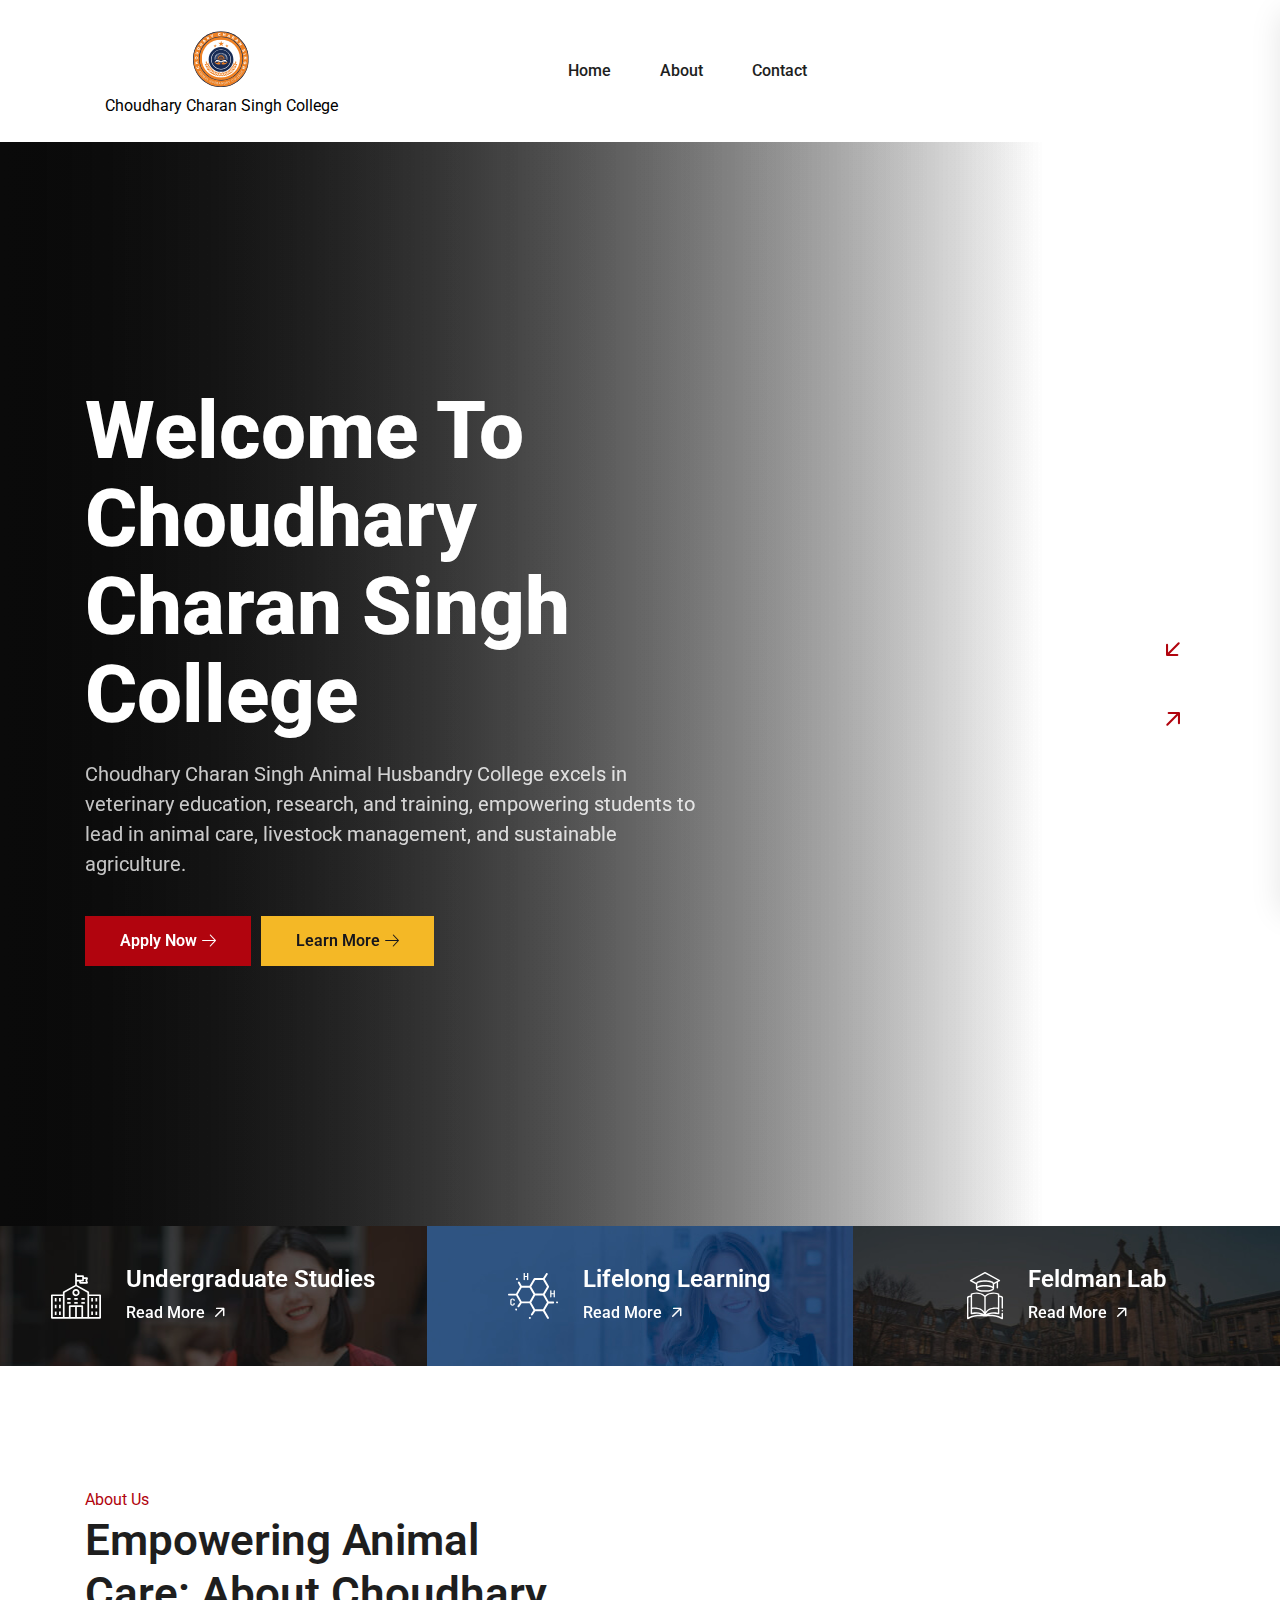
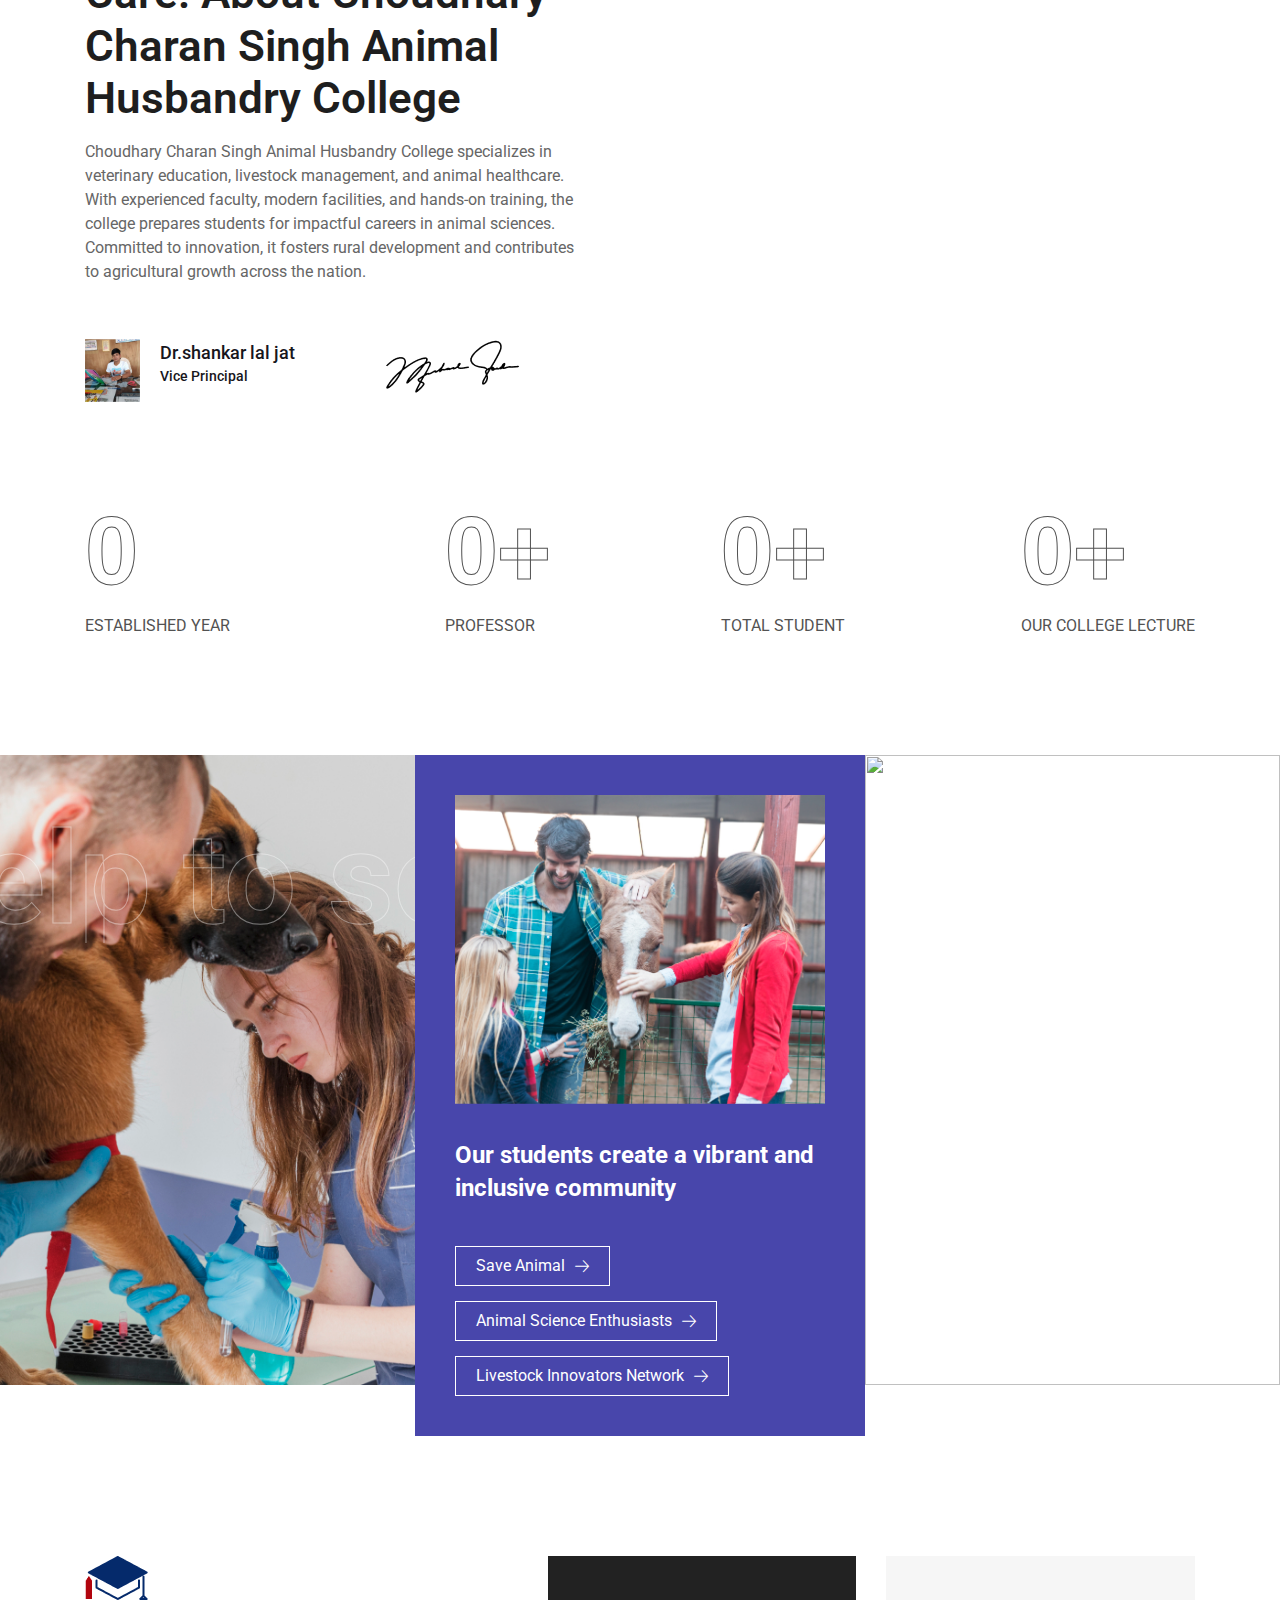
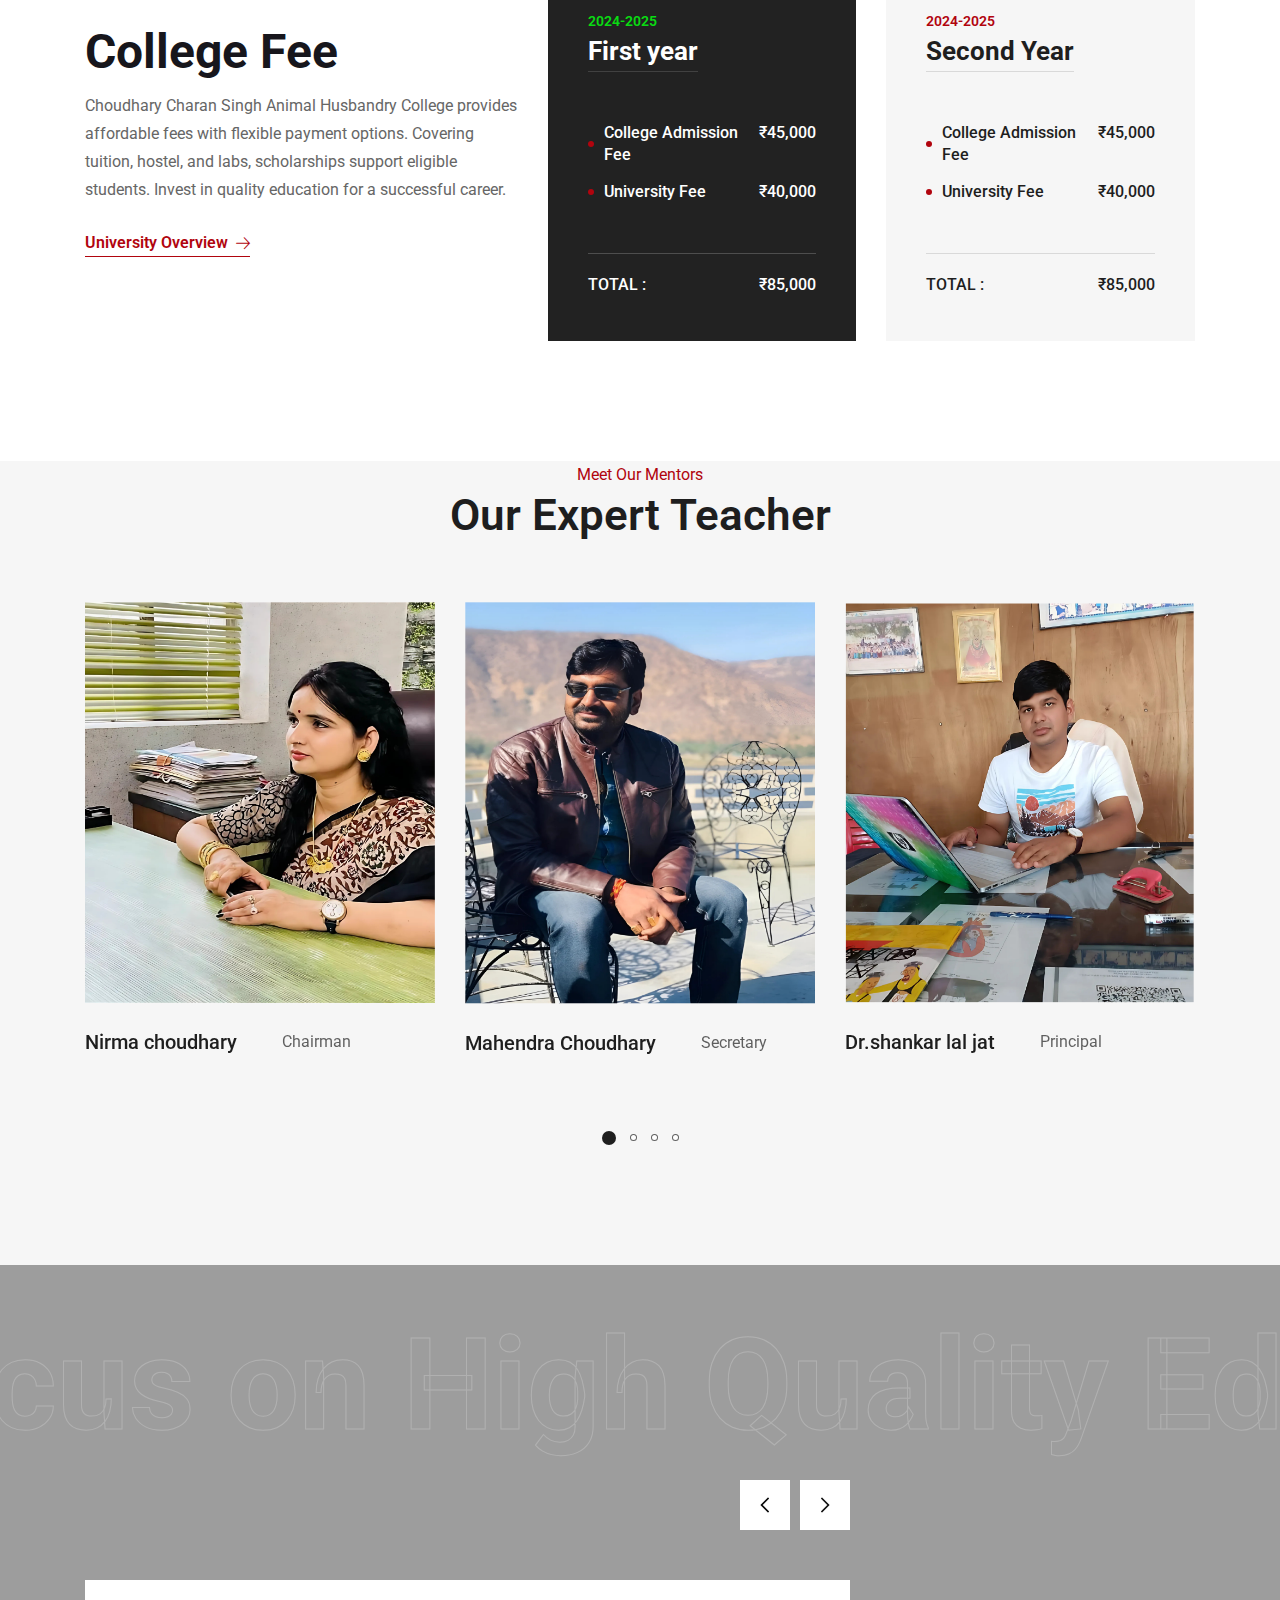
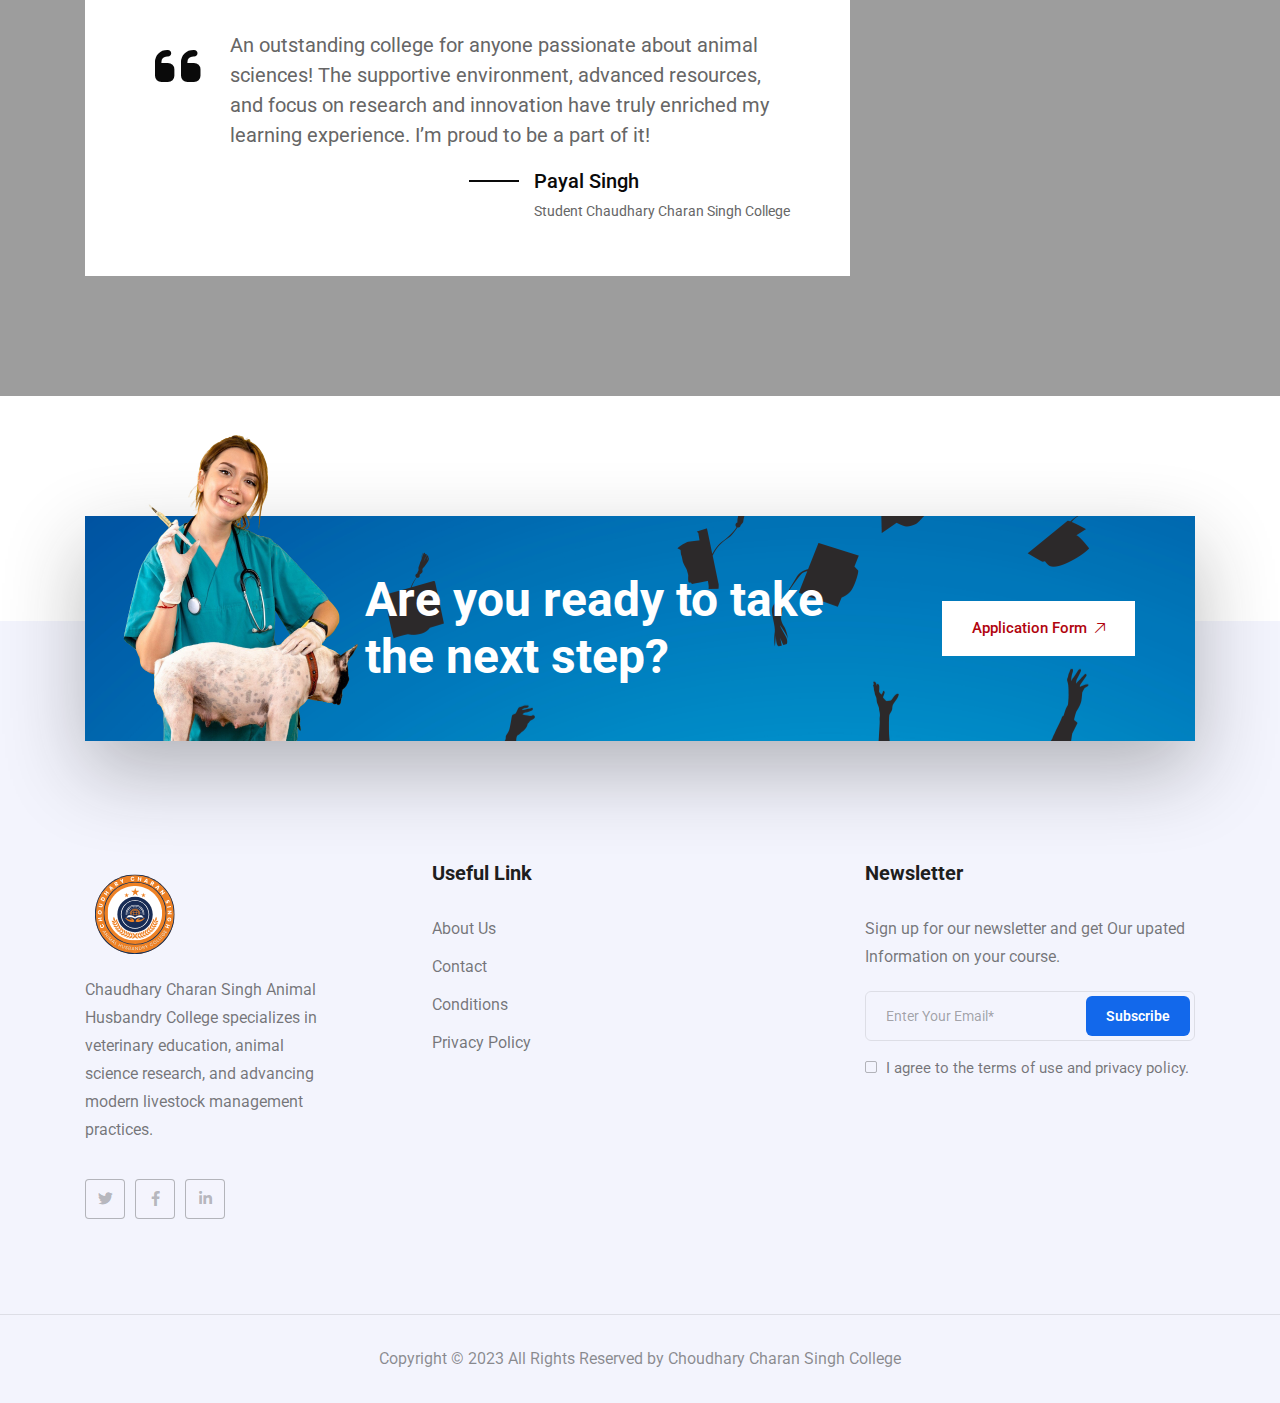
==== commit 723b3967: "Update index.html" ====
--- a/index.html
+++ b/index.html
@@ -386,7 +386,7 @@
                                     <span class="h6_tuition-item-date">2024-2025</span>
                                     <h4 class="h6_tuition-item-title">First year</h4>
                                     <ul class="h6_tuition-item-list">
-                                        <li>College Admission Fee<span>₹35,000</span></li>
+                                        <li>College Admission Fee<span>₹45,000</span></li>
                                         <li>University Fee <span>₹40,000</span></li>
                                     </ul>
                                     <p class="h6_tuition-item-total"><span>Total :</span> <span>₹85,000</span></p>
@@ -395,7 +395,7 @@
                                     <span class="h6_tuition-item-date">2024-2025</span>
                                     <h4 class="h6_tuition-item-title">Second Year</h4>
                                     <ul class="h6_tuition-item-list">
-                                        <li>College Admission Fee<span>₹35,000</span></li>
+                                        <li>College Admission Fee<span>₹45,000</span></li>
                                         <li>University Fee <span>₹40,000</span></li>
                                     </ul>
                                     <p class="h6_tuition-item-total"><span>Total :</span> <span>₹85,000</span></p>
@@ -678,4 +678,4 @@
         <script src="assets/js/jquery.bxslider.min.js"></script>
         <script src="assets/js/main.js"></script>
     </body>
-</html>+</html>
